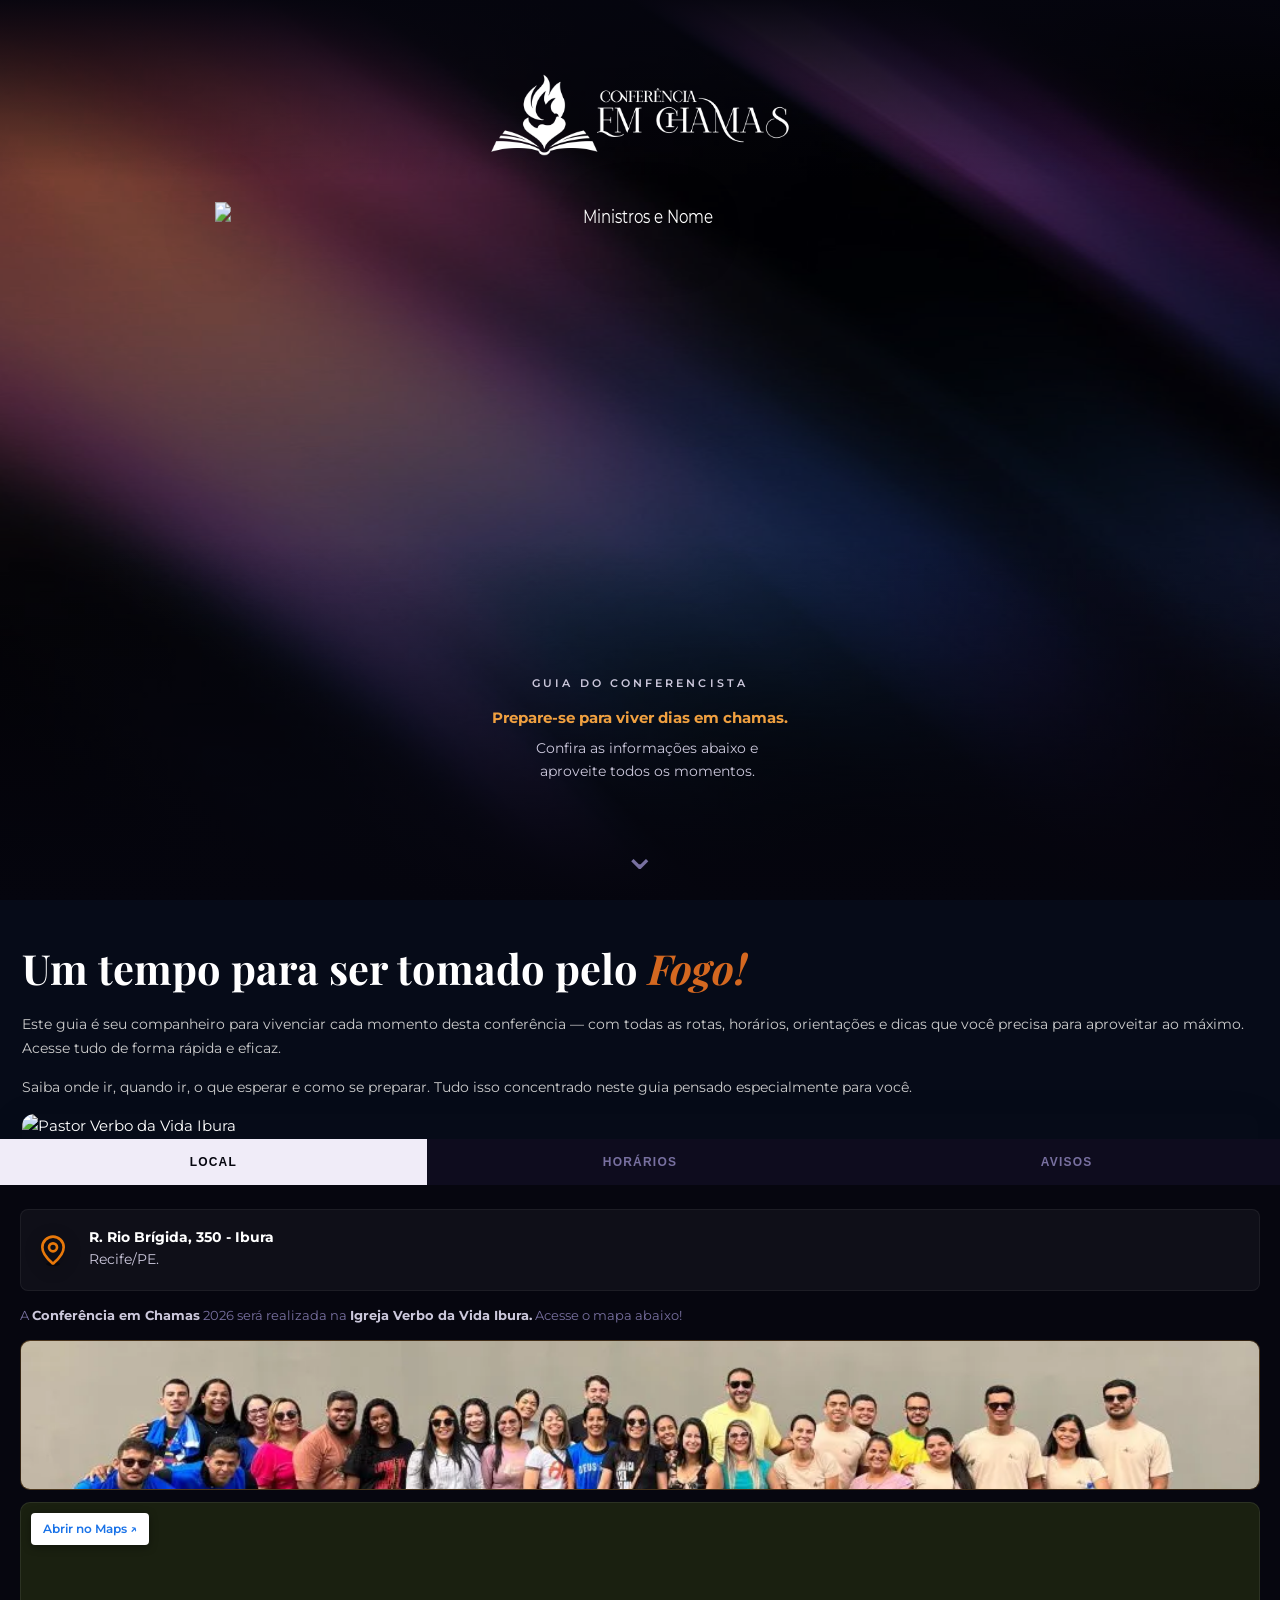
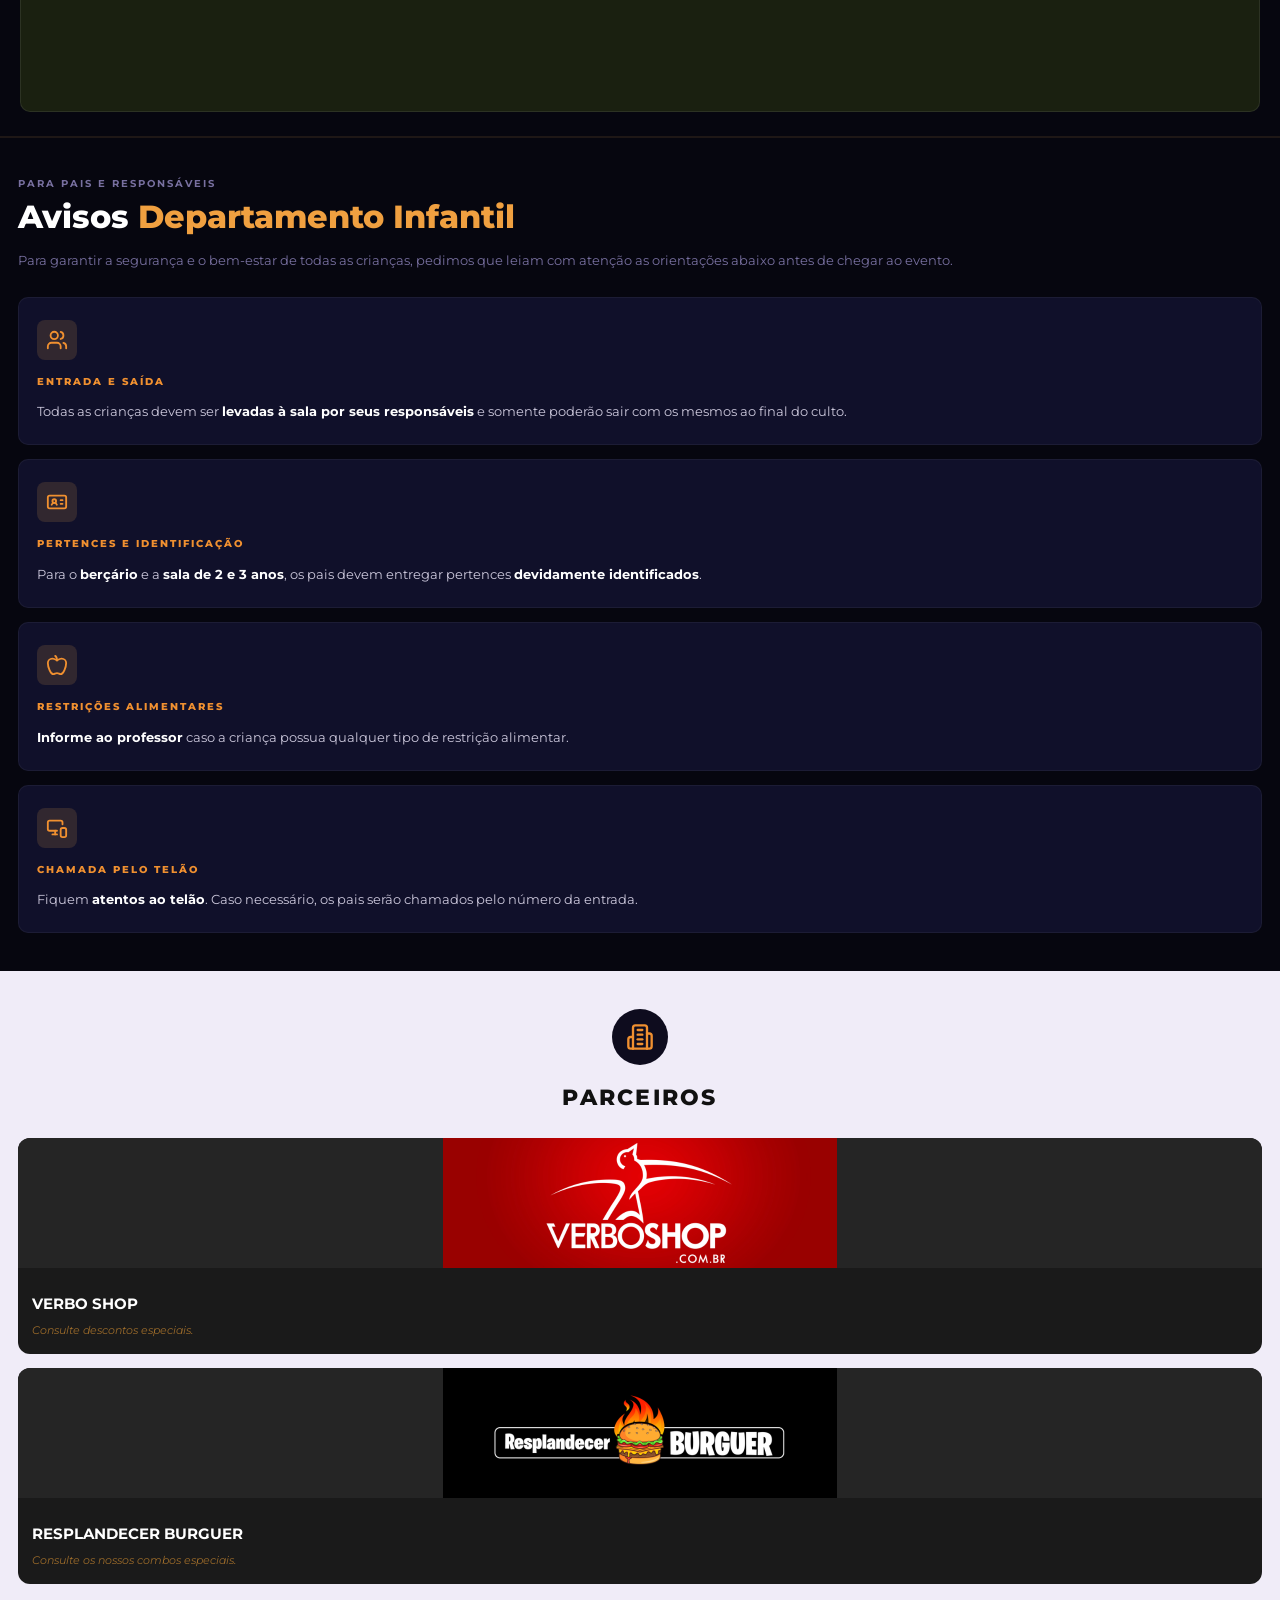
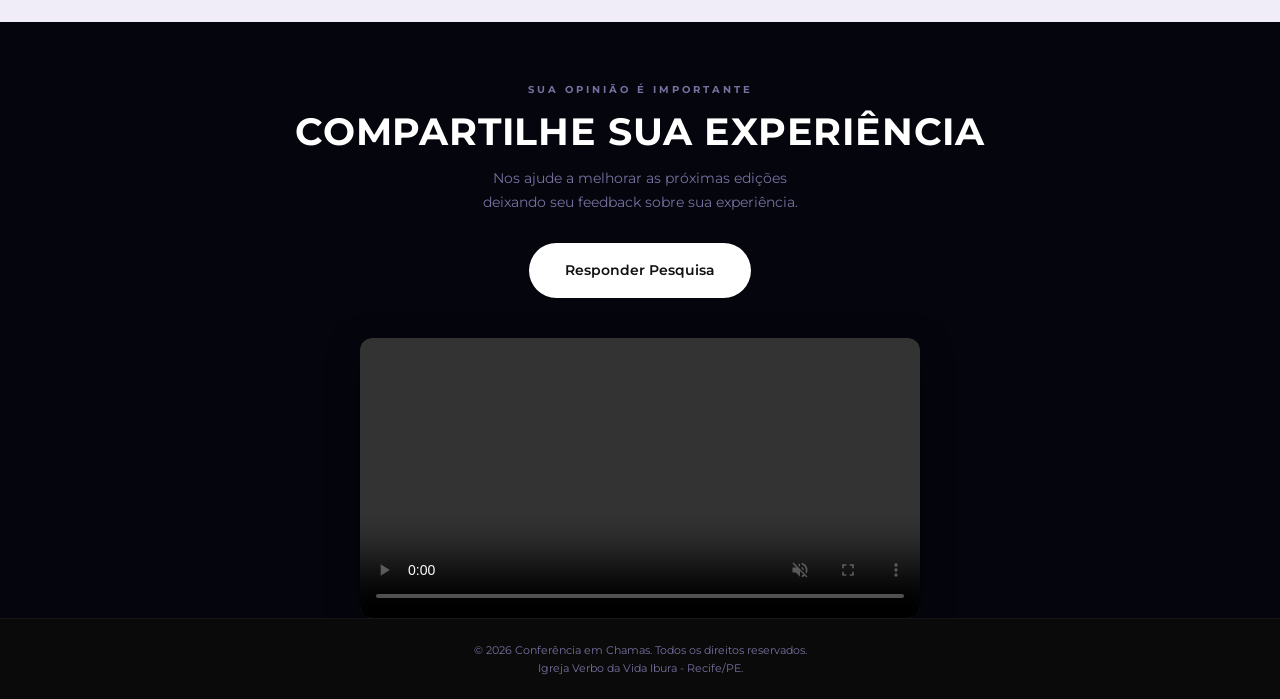
==== index.html @ a3fbf160 "Rename index.html.html to index.html" ====
<!DOCTYPE html>
<html lang="pt-BR">

<head>
  <meta charset="UTF-8" />
  <meta name="viewport" content="width=device-width, initial-scale=1.0" />
  <title>Guia do Conferencista – Conferência em Chamas 2026</title>

  <!-- Fontes do Google -->
  <link
    href="https://fonts.googleapis.com/css2?family=Playfair+Display:ital,wght@0,700;0,900;1,700&family=Montserrat:wght@300;400;500;600;700;800&display=swap"
    rel="stylesheet" />

  <!-- Estilos Externos -->
  <link rel="stylesheet" href="style.css">
</head>

<body>

  <!-- SEÇÃO HERO (TOPO) -->
  <section class="hero">
    <!-- Logo e Identificação do Evento -->
    <!-- Logo Superior -->
    <div class="hero-logo-box">
      <img src="logo-sem-fundo-chamas.png" alt="Conferência em Chamas 2026" class="hero-logo">
    </div>

    <!-- Ministros e Nomes -->
    <div class="hero-ministers-box">
      <img src="ministros-nomes-conf.png" alt="Ministros e Nome" class="hero-ministers">
    </div>

    <!-- Descrições de apoio -->
    <div class="hero-content-group">
      <div class="hero-guide">Guia do Conferencista</div>
      <p class="hero-tagline">Prepare-se para viver dias em chamas.</p>
      <p class="hero-desc">Confira as informações abaixo e aproveite todos os momentos.</p>
    </div>

    <!-- Indicador de Scroll -->
    <a href="#intro" class="hero-arrow">⌄</a>
  </section>

  <!-- SEÇÃO INTRO -->
  <section id="intro" class="intro">
    <h2>Um tempo para ser tomado pelo <em>Fogo!</em></h2>
    <p>Este guia é seu companheiro para vivenciar cada momento desta conferência — com todas as rotas, horários,
      orientações
      e dicas que você precisa para aproveitar ao máximo. Acesse tudo de forma rápida e eficaz.</p>
    <p>Saiba onde ir, quando ir, o que esperar e como se preparar. Tudo isso concentrado neste guia pensado
      especialmente para você.</p>

    <div class="pastor-photo-wrap">
      <img src="p-a-l-2.png" alt="Pastor Verbo da Vida Ibura" class="pastor-full-photo">
    </div>
  </section>

  <!-- SEÇÃO DE CONTEÚDO EM ABAS (TABS) -->
  <div class="tabs-section">
    <!-- Navegação das Abas -->
    <div class="tabs-nav">
      <button class="tab-btn active" onclick="switchTab('local',this)">LOCAL</button>
      <button class="tab-btn" onclick="switchTab('horarios',this)">HORÁRIOS</button>
      <button class="tab-btn" onclick="switchTab('avisos',this)">AVISOS</button>
    </div>

    <!-- Conteúdo da Aba: LOCAL -->
    <div id="tab-local" class="tab-content active">
      <div class="addr-card">
        <div class="icon">
          <div class="pin-wrapper">
            <svg class="pin-svg" xmlns="http://www.w3.org/2000/svg" viewBox="0 0 24 24" fill="none" stroke="var(--gold)"
              stroke-width="2" stroke-linecap="round" stroke-linejoin="round">
              <path
                d="M20 10c0 4.993-5.539 10.193-7.399 11.799a1 1 0 0 1-1.202 0C9.539 20.193 4 15.022 4 10a8 8 0 0 1 16 0" />
              <circle cx="12" cy="10" r="3" />
            </svg>
            <div class="pin-shadow"></div>
          </div>
        </div>
        <div class="text">
          <strong> R. Rio Brígida, 350 - Ibura</strong><br>
          Recife/PE.
        </div>
      </div>
      <p style="font-size:13px;color:var(--text-muted);margin-bottom:14px;line-height:1.6;">
        A <strong style="color:var(--text-light);">Conferência em Chamas</strong> 2026 será realizada na <strong
          style="color:var(--text-light);">Igreja Verbo da Vida Ibura.</strong> Acesse o mapa abaixo!
      </p>
      <div class="church-placeholder">
        <img src="frente-igreja.png" alt="Igreja Verbo da Vida Ibura">
      </div>
      <!-- Incorporação do Google Maps -->
      <div class="map-outer">
        <a class="map-open-btn" href="https://maps.app.goo.gl/aaigqNikPZEVuu15A" target="_blank">Abrir no Maps ↗</a>
        <iframe src="https://www.google.com/maps?q=Igreja+Verbo+da+Vida+Ibura,+Recife&hl=pt-br&z=15&output=embed"
          allowfullscreen="" loading="lazy" title="Mapa">
        </iframe>
      </div>
    </div>

    <!-- Conteúdo da Aba: HORÁRIOS -->
    <div id="tab-horarios" class="tab-content">
      <div class="prog-note">Fique atento aos horários e chegue com antecedência.</div>
      <div class="sched-items">
        <div class="sched-row">
          <div class="sched-day">Quinta-feira</div>
          <div class="sched-time"><strong>Noite</strong> — 19h30</div>
        </div>
        <div class="sched-row">
          <div class="sched-day">Sexta-feira</div>
          <div class="sched-time"><strong>Manhã</strong> — 09h30</div>
          <div class="sched-time"><strong>Noite</strong> — 19h00</div>
        </div>
        <div class="sched-row">
          <div class="sched-day">Sábado</div>
          <div class="sched-time"><strong>Manhã</strong> — 09h30</div>
          <div class="sched-time"><strong>Noite</strong> — 19h00</div>
        </div>
        <div class="sched-row">
          <div class="sched-day">Domingo</div>
          <div class="sched-time"><strong>Manhã</strong> — 09h30</div>
          <div class="sched-time"><strong>Noite</strong> — 18h00</div>
        </div>
      </div>
    </div>

    <!-- Conteúdo da Aba: AVISOS -->
    <div id="tab-avisos" class="tab-content">
      <div class="notice-list">
        <div class="notice-row"><span class="notice-dash">–</span><span><strong>Não entrar</strong> com alimentação e
            copos de bebidas diversas no Templo; use sua garrafa de água.</span></div>
        <div class="notice-row"><span class="notice-dash">–</span><span>Pedimos para <strong>não guardar</strong>
            lugar.</span></div>
        <div class="notice-row"><span class="notice-dash">–</span><span><strong>Deixar seu</strong> celular em modo
            avião.</span></div>
        <div class="notice-row"><span class="notice-dash">–</span><span>O <strong>VerboShop</strong> funcionará antes
            dos cultos e também nos intervalos da programação.</span></div>
        <div class="notice-row"><span class="notice-dash">–</span><span>Não entrar com garrafinha sem tampa, copos,
            comida e chiclete <strong>no auditório</strong>.</span></div>
        <div class="notice-row"><span class="notice-dash">–</span><span>A pulseira é de <strong>uso obrigatório</strong>
            durante todo o evento.</span></div>
        <div class="notice-row"><span class="notice-dash">–</span><span>Fique atento aos horários das
            programações.</span></div>
      </div>
    </div>
  </div>

  <!-- SEÇÃO DEPARTAMENTO INFANTIL -->
  <section class="infantil">
    <div class="kicker">Para pais e responsáveis</div>
    <h2 class="sec-heading">Avisos <span class="gold">Departamento Infantil</span></h2>
    <p class="sec-body">Para garantir a segurança e o bem-estar de todas as crianças, pedimos que leiam com atenção as
      orientações abaixo antes de chegar ao evento.</p>
    <div class="child-cards">
      <div class="child-card">
        <div class="child-icon">
          <svg xmlns="http://www.w3.org/2000/svg" width="22" height="22" viewBox="0 0 24 24" fill="none"
            stroke="currentColor" stroke-width="2" stroke-linecap="round" stroke-linejoin="round"
            class="lucide lucide-users">
            <path d="M16 21v-2a4 4 0 0 0-4-4H6a4 4 0 0 0-4 4v2" />
            <circle cx="9" cy="7" r="4" />
            <path d="M22 21v-2a4 4 0 0 0-3-3.87" />
            <path d="M16 3.13a4 4 0 0 1 0 7.75" />
          </svg>
        </div>
        <div class="child-title">Entrada e Saída</div>
        <p class="child-text">Todas as crianças devem ser <strong>levadas à sala por seus responsáveis</strong> e
          somente poderão sair com os mesmos ao final do culto.</p>
      </div>
      <!-- Mais cards infra... -->
      <div class="child-card">
        <div class="child-icon">
          <svg xmlns="http://www.w3.org/2000/svg" width="22" height="22" viewBox="0 0 24 24" fill="none"
            stroke="currentColor" stroke-width="2" stroke-linecap="round" stroke-linejoin="round"
            class="lucide lucide-id-card">
            <path d="M16 10h2" />
            <path d="M16 14h2" />
            <path d="M6.17 15a3 3 0 0 1 5.66 0" />
            <circle cx="9" cy="11" r="2" />
            <rect x="2" y="5" width="20" height="14" rx="2" />
          </svg>
        </div>
        <div class="child-title">Pertences e Identificação</div>
        <p class="child-text">Para o <strong>berçário</strong> e a <strong>sala de 2 e 3 anos</strong>, os pais devem
          entregar pertences <strong>devidamente identificados</strong>.</p>
      </div>
      <div class="child-card">
        <div class="child-icon">
          <svg xmlns="http://www.w3.org/2000/svg" width="22" height="22" viewBox="0 0 24 24" fill="none"
            stroke="currentColor" stroke-width="2" stroke-linecap="round" stroke-linejoin="round"
            class="lucide lucide-apple">
            <path
              d="M12 20.94c1.5 0 2.75 1.06 4 1.06 3 0 6-8 6-12.22A4.91 4.91 0 0 0 17 5c-2.22 0-4 1.44-5 2-1-.56-2.78-2-5-2a4.9 4.9 0 0 0-5 4.78C2 14 5 22 8 22c1.25 0 2.5-1.06 4-1.06Z" />
            <path d="M10 2c1 .5 2 2 2 5" />
          </svg>
        </div>
        <div class="child-title">Restrições Alimentares</div>
        <p class="child-text"><strong>Informe ao professor</strong> caso a criança possua qualquer tipo de restrição
          alimentar.</p>
      </div>
      <div class="child-card">
        <div class="child-icon">
          <svg xmlns="http://www.w3.org/2000/svg" width="22" height="22" viewBox="0 0 24 24" fill="none"
            stroke="currentColor" stroke-width="2" stroke-linecap="round" stroke-linejoin="round"
            class="lucide lucide-monitor-smartphone">
            <path d="M18 8V6a2 2 0 0 0-2-2H4a2 2 0 0 0-2 2v7a2 2 0 0 0 2 2h8" />
            <path d="M10 19v-3.96 3.15" />
            <path d="M7 19h5" />
            <rect width="6" height="10" x="16" y="12" rx="2" />
          </svg>
        </div>
        <div class="child-title">Chamada pelo Telão</div>
        <p class="child-text">Fiquem <strong>atentos ao telão</strong>. Caso necessário, os pais serão chamados pelo
          número da entrada.</p>
      </div>
    </div>
  </section>

  <!-- SEÇÃO PARCEIROS (ALIMENTAÇÃO / HOTÉIS) -->
  <section class="partners">
    <div class="partners-header">
      <div class="partners-icon-wrap">
        <svg xmlns="http://www.w3.org/2000/svg" width="28" height="28" viewBox="0 0 24 24" fill="none"
          stroke="currentColor" stroke-width="2" stroke-linecap="round" stroke-linejoin="round"
          class="lucide lucide-building-2">
          <path d="M6 22V4a2 2 0 0 1 2-2h8a2 2 0 0 1 2 2v18Z" />
          <path d="M6 12H4a2 2 0 0 0-2 2v6a2 2 0 0 0 2 2h2" />
          <path d="M18 9h2a2 2 0 0 1 2 2v9a2 2 0 0 1-2 2h-2" />
          <path d="M10 6h4" />
          <path d="M10 10h4" />
          <path d="M10 14h4" />
          <path d="M10 18h4" />
        </svg>
      </div>
      <h2 class="partners-title">Parceiros</h2>
    </div>
    <div class="partner-cards">
      <!-- Exemplo de Card de Parceiro -->
      <a href="#" class="partner-card">
        <div class="partner-img" style="background: #252525;">
          <img src="VERBOSHOP.png" alt="Verbo Shop" style="width: 100%; height: 100%; object-fit: contain;">
        </div>
        <div class="partner-body">
          <div class="partner-name">VERBO SHOP</div>
          <div class="partner-note">Consulte descontos especiais.</div>
        </div>
      </a>
      <a href="#" class="partner-card">
        <div class="partner-img" style="background: #252525;">
          <img src="RESPLANDECERBURGUER.png" alt="Resplandecer Burguer"
            style="width: 100%; height: 100%; object-fit: contain;">
        </div>
        <div class="partner-body">
          <div class="partner-name">RESPLANDECER BURGUER</div>
          <div class="partner-note">Consulte os nossos combos especiais.</div>
        </div>
      </a>
    </div>
  </section>

  <!-- SEÇÃO CANTINAS -->
  <!-- <section class="cantinas">
    <div class="cant-header">
      <div class="cant-icon">
        <svg xmlns="http://www.w3.org/2000/svg" width="28" height="28" viewBox="0 0 24 24" fill="none"
          stroke="currentColor" stroke-width="2" stroke-linecap="round" stroke-linejoin="round"
          class="lucide lucide-coffee">
          <path d="M17 8h1a4 4 0 1 1 0 8h-1" />
          <path d="M3 8h14v9a4 4 0 0 1-4 4H7a4 4 0 0 1-4-4Z" />
          <line x1="6" x2="6" y1="2" y2="4" />
          <line x1="10" x2="10" y1="2" y2="4" />
          <line x1="14" x2="14" y1="2" y2="4" />
        </svg>
      </div>
      <h2 class="cant-title">Nossas Cantinas</h2>
      <p class="cant-sub">Opções para seu lanche durante os intervalos</p>
    </div>
    <div class="cant-list"> -->
  <!-- Item sanfona de Cantina -->
  <!-- <div class="cant-item">
        <div class="cant-head" onclick="toggleCantina(this)">
          <span class="cant-head-name">Cantina Principal</span>
          <span class="cant-toggle">▼</span>
        </div>
        <div class="cant-body">
          <ul class="cant-menu">
            <li>Salgados diversos</li>
            <li>Sucos e Refrigerantes</li>
            <li>Café e Bolos</li>
          </ul>
        </div>
      </div>
    </div>
  </section> -->

  <!-- SEÇÃO AVALIAÇÃO FINAL -->
  <section class="eval">
    <div class="eval-kicker">SUA OPINIÃO É IMPORTANTE</div>
    <h2 class="eval-title">Compartilhe sua experiência</h2>
    <p class="eval-desc">Nos ajude a melhorar as próximas edições deixando seu feedback sobre sua experiência.</p>
    <a href="#" class="eval-btn">Responder Pesquisa</a>
    <div class="eval-video-container">
      <video src="conf-vid-1.mp4" controls autoplay loop muted playsinline></video>
    </div>
  </section>

  <!-- RODAPÉ -->
  <footer>
    © 2026 Conferência em Chamas. Todos os direitos reservados.<br>
    Igreja Verbo da Vida Ibura - Recife/PE.
  </footer>

  <!-- Botão Voltar ao Topo -->
  <a href="#" class="scroll-top">↑</a>

  <!-- SCRIPTS DE INTERATIVIDADE -->
  <script>
    // Função para alternar entre as abas principais (Local / Horários)
    function switchTab(id, btn) {
      document.querySelectorAll('.tab-content').forEach(c => c.classList.remove('active'));
      document.querySelectorAll('.tab-btn').forEach(b => b.classList.remove('active'));
      document.getElementById('tab-' + id).classList.add('active');
      btn.classList.add('active');
    }

    // Função para alternar a sub-aba de Avisos
    function switchTabSub(id, btn) {
      const content = document.getElementById('tab-' + id);
      content.classList.toggle('active');
      btn.classList.toggle('active');
    }

    // Função para abrir/fechar as cantinas (acordeão)
    function toggleCantina(head) {
      const item = head.parentElement;
      item.classList.toggle('open');
    }

    // Monitoramento do scroll para mostrar/esconder o botão de voltar ao topo
    window.addEventListener('scroll', () => {
      const btn = document.querySelector('.scroll-top');
      btn.style.opacity = window.scrollY > 300 ? '1' : '0';
    });
  </script>

</body>

</html>
---- style.css ----
/* 
   ESTILO GLOBAL E VARIÁVEIS 
   Definição da paleta de cores e configurações base do documento.
*/
:root {
  --brown-dark: #06060f;
  --brown-mid: #0e0c1e;
  --brown-card: #10102a;
  --brown-light: #18163a;
  --gold: #e8780a;
  --gold-light: #f09030;
  --gold-text: #f0a040;
  --white: #ffffff;
  --off-white: #f0ecf8;
  --text-light: #ccc8dc;
  --text-muted: #7870a0;
  --dark: #05050e;
  --purple: #7c4fc8;
  --purple-dim: #3a2478;
  --orange: #d46820;
  --blue-deep: #0e2040;
}

*,
*::before,
*::after {
  box-sizing: border-box;
  margin: 0;
  padding: 0;
}

html {
  scroll-behavior: smooth;
}

body {
  background: #05050e;
  color: var(--white);
  font-family: 'Montserrat', sans-serif;
  font-size: 15px;
  line-height: 1.65;
  overflow-x: hidden;
}

/* 
   SEÇÃO HERO (TOPO) 
   Configurações da imagem de fundo e do título principal.
*/
.hero {
  position: relative;
  min-height: 100svh;
  display: flex;
  flex-direction: column;
  align-items: center;
  justify-content: flex-start;
  /* Texto no topo */
  text-align: center;
  padding: 0 24px 12px;
  overflow: hidden;
  background-color: #05050e;
  /* Gradiente e Imagem: O gradiente protege a leitura em qualquer dispositivo */
  background-image:
    linear-gradient(180deg, rgba(5, 5, 14, .95) 0%, rgba(5, 5, 15, 0) 20%, rgba(5, 5, 15, 0) 60%, #05050e 100%),
    url('fundo-sem-imagem.png');
  background-size: 100% 100%;
  /* Padrão para Desktop */
  background-position: center center;
  background-repeat: no-repeat;
  background-attachment: scroll;
  /* Funciona melhor em navegadores mobile */
}

/* AJUSTE PARA MOBILE: Garantir que a imagem cubra toda a seção sem sair do lugar */
@media (max-width: 768px) {
  .hero {
    background-size: 100% 100%;
    /* Exibe a imagem inteira esticada para preencher a tela */
    background-position: center center;
    /* Mantém centralizado */
    padding-top: 0;
    padding-bottom: 15px;
    min-height: 100svh;
    /* Garante a sessão completa */
  }
}

/* Ajustes específicos para desktop/telas maiores */
@media (min-width: 1024px) {
  .hero {
    padding-top: 0;
    background-position: center 20%;
    /* Ajusta o enquadramento em telas largas */
  }
}

.hero>* {
  position: relative;
  z-index: 2;
}

.hero-logo-box {
  text-align: center;
  margin-top: -65px;
  /* Descendo um pouco o logo */
  margin-bottom: 0;
}

.hero-logo {
  max-width: 300px;
  height: auto;
  display: block;
  padding-top: 10%;
}

.hero-ministers-box {
  margin-top: -60px;
  /* Compensando a descida do logo para não afetar os ministros */
  margin-bottom: 0;
  width: 100%;
  max-width: 850px;
  z-index: 1;
}

.hero-ministers {
  width: 100%;
  height: auto;
  display: block;
  /* Esticando um pouco mais conforme solicitado */
  transform: scale(1, 1.25);
  /* Sutil sombra para destacar do fundo */
  filter: drop-shadow(0 10px 30px rgba(0, 0, 0, 0.4));
}

.hero-content-group {
  position: relative;
  top: -30px;
  margin-top: -50px;
  /* Combinando margem e posição para garantir o movimento */
  margin-bottom: auto;
  /* Deixa o espaço para a seta no final */
}

.hero-logo-box .year::before,
.hero-logo-box .year::after {
  content: '——';
  color: var(--gold);
  font-size: 9px;
  margin: 0 6px;
}

.hero-title {
  font-family: 'Playfair Display', serif;
  font-size: clamp(4.2rem, 22vw, 7.5rem);
  font-weight: 900;
  letter-spacing: .04em;
  line-height: .95;
  color: var(--gold-light);
  text-transform: uppercase;
  margin-bottom: 8px;
}

.hero-sub-row {
  display: flex;
  justify-content: space-between;
  width: 100%;
  max-width: 320px;
  font-size: 11px;
  font-weight: 700;
  letter-spacing: .18em;
  text-transform: uppercase;
  color: var(--text-light);
  margin-bottom: 36px;
}

.hero-guide {
  font-size: 11px;
  font-weight: 600;
  letter-spacing: .28em;
  text-transform: uppercase;
  color: var(--text-light);
  margin-bottom: 14px;
}

.hero-tagline {
  font-size: 15px;
  font-weight: 700;
  color: var(--gold-text);
  margin-bottom: 6px;
}

.hero-desc {
  font-size: 14px;
  color: var(--text-light);
  max-width: 280px;
  text-align: center;
  line-height: 1.6;
  font-weight: 400;
  padding-left: 30px;
}

.hero-content-group {
  margin-top: auto;
  margin-bottom: 10px;
}

.hero-arrow {
  font-size: 40px;
  color: var(--text-muted);
  animation: bounce 2s infinite;
  text-decoration: none;
  cursor: pointer;
}

@keyframes bounce {

  0%,
  100% {
    transform: translateY(0)
  }

  50% {
    transform: translateY(8px)
  }
}

/* 
   SEÇÃO INTRO 
   Mensagem de boas-vindas.
*/
.intro {
  background: #060b18;
  /* Azul marinho escuro */
  color: #fff;
  /* Texto branco */
  padding: 44px 22px 0;
  /* Reduzido de 15px para 0 */
}

.intro h2 {
  font-family: 'Playfair Display', serif;
  font-size: clamp(1.8rem, 7vw, 2.6rem);
  font-weight: 700;
  line-height: 1.15;
  margin-bottom: 20px;
}

.intro h2 em {
  font-style: italic;
  color: var(--orange);
}

.intro p {
  font-size: 14px;
  color: #ccc;
  /* Cinza claro para suavizar o texto corrido sobre o fundo escuro */
  line-height: 1.75;
  margin-bottom: 14px;
}

.pastor-photo-wrap {
  width: 100%;
  margin-top: 15px;
  /* Reduzido de 30px para 15px */
  border-radius: 12px 12px 0 0;
  /* Removido radii inferiores */
  overflow: hidden;
  box-shadow: 0 15px 40px rgba(0, 0, 0, 0.2);
  margin-bottom: 0;
}

.pastor-full-photo {
  width: 100%;
  height: auto;
  display: block;
}

/* 
   SISTEMA DE ABAS (TABS) 
*/
.tabs-section {
  background: #06060f;
}

.tabs-top {
  padding: 0;
}

.tabs-nav {
  display: grid;
  grid-template-columns: 1fr 1fr 1fr;
}

.tab-btn {
  padding: 16px 8px;
  font-size: 12px;
  font-weight: 700;
  letter-spacing: .1em;
  text-transform: uppercase;
  text-align: center;
  cursor: pointer;
  border: none;
  background: #0e0c1e;
  color: var(--text-muted);
  transition: all .2s;
}

.tab-btn.active {
  background: var(--off-white);
  color: var(--brown-dark);
}

/* 
   CONTEÚDO DAS ABAS 
*/
.tab-content {
  display: none;
  padding: 24px 20px;
}

.tab-content.active {
  display: block;
}

.addr-card {
  display: flex;
  gap: 12px;
  align-items: flex-start;
  margin-bottom: 14px;
  padding: 16px;
  background: rgba(255, 255, 255, .04);
  border-radius: 8px;
  border: 1px solid rgba(255, 255, 255, .06);
}

.addr-card .icon {
  width: 32px;
  height: 48px;
  display: flex;
  align-items: center;
  justify-content: center;
  flex-shrink: 0;
  margin-right: 8px;
}

/* Animação do Pin de Localização */
.pin-wrapper {
  position: relative;
  display: flex;
  flex-direction: column;
  align-items: center;
}

.pin-svg {
  width: 32px;
  height: 32px;
  filter: drop-shadow(0 4px 8px rgba(0, 0, 0, 0.4));
  animation: pin-bounce 0.8s infinite alternate ease-in-out;
  z-index: 2;
}

.pin-shadow {
  width: 14px;
  height: 4px;
  background: rgba(0, 0, 0, 0.5);
  border-radius: 50%;
  margin-top: -4px;
  animation: shadow-glow 0.8s infinite alternate ease-in-out;
  z-index: 1;
}

@keyframes pin-bounce {
  from {
    transform: translateY(0);
  }

  to {
    transform: translateY(-8px);
  }
}

@keyframes shadow-glow {
  from {
    transform: scale(1);
    opacity: 0.5;
  }

  to {
    transform: scale(1.6);
    opacity: 0.1;
  }
}

.addr-card .text {
  font-size: 14px;
  line-height: 1.6;
  color: var(--text-light);
}

.addr-card .text strong {
  color: var(--white);
}

.map-outer {
  position: relative;
  width: 100%;
  height: 210px;
  border-radius: 10px;
  overflow: hidden;
  border: 1px solid rgba(255, 255, 255, .08);
  background: #1a2010;
}

.map-outer iframe {
  position: absolute;
  inset: 0;
  width: 100%;
  height: 100%;
  border: 0;
}

.map-open-btn {
  position: absolute;
  top: 10px;
  left: 10px;
  z-index: 2;
  display: inline-flex;
  align-items: center;
  gap: 6px;
  background: var(--white);
  color: #1a73e8;
  padding: 6px 12px;
  border-radius: 4px;
  font-size: 12px;
  font-weight: 600;
  text-decoration: none;
  box-shadow: 0 2px 8px rgba(0, 0, 0, .4);
}

.church-placeholder {
  width: 100%;
  height: 150px;
  border-radius: 10px;
  margin-bottom: 12px;
  background: linear-gradient(135deg, #3a2a18, #1a1008);
  border: 1px solid rgba(201, 145, 74, .15);
  display: flex;
  flex-direction: column;
  align-items: center;
  justify-content: center;
  gap: 8px;
  color: var(--text-muted);
  font-size: 12px;
  text-align: center;
  overflow: hidden;
}

.church-placeholder img {
  width: 100%;
  height: 100%;
  object-fit: cover;
  display: block;
}

.prog-note {
  background: rgba(201, 145, 74, .08);
  border: 1px solid rgba(201, 145, 74, .2);
  border-radius: 8px;
  padding: 12px 14px;
  font-size: 13px;
  color: var(--text-muted);
  margin-bottom: 14px;
  line-height: 1.5;
}

.sched-items {
  display: flex;
  flex-direction: column;
  gap: 12px;
}

.sched-row {
  background: #10102a;
  border-radius: 10px;
  padding: 18px 16px;
  border: 1px solid rgba(255, 255, 255, .05);
}

.sched-day {
  font-size: 9px;
  font-weight: 800;
  letter-spacing: .2em;
  text-transform: uppercase;
  color: var(--gold);
  margin-bottom: 10px;
}

.sched-time {
  font-size: 13px;
  color: var(--text-light);
  padding: 3px 0;
}

.sched-time strong {
  color: var(--white);
}

.sched-pill {
  display: inline-block;
  background: rgba(201, 145, 74, .15);
  border: 1px solid rgba(201, 145, 74, .3);
  color: var(--gold-light);
  font-size: 12px;
  padding: 6px 12px;
  border-radius: 6px;
  margin-top: 8px;
  line-height: 1.4;
}

.notice-list {
  display: flex;
  flex-direction: column;
  gap: 10px;
}

.notice-row {
  display: flex;
  gap: 10px;
  align-items: flex-start;
  background: #10102a;
  border-radius: 8px;
  padding: 14px 16px;
  font-size: 13px;
  color: var(--text-light);
  line-height: 1.6;
  border: 1px solid rgba(255, 255, 255, .05);
}

.notice-dash {
  color: var(--gold);
  font-weight: 700;
  flex-shrink: 0;
}

.notice-row strong {
  color: var(--white);
}

/* 
   SEÇÃO INFANTIL 
*/
.infantil {
  background: var(--brown-dark);
  padding: 38px 18px;
  border-top: 2px solid rgba(201, 145, 74, .12);
}

.kicker {
  font-size: 10px;
  font-weight: 700;
  letter-spacing: .2em;
  text-transform: uppercase;
  color: var(--text-muted);
  margin-bottom: 6px;
}

.sec-heading {
  font-size: clamp(1.4rem, 5vw, 2rem);
  font-weight: 800;
  line-height: 1.2;
  margin-bottom: 12px;
}

.sec-heading .gold {
  color: var(--gold-text);
}

.sec-body {
  font-size: 13px;
  color: var(--text-muted);
  line-height: 1.7;
  margin-bottom: 26px;
}

.child-cards {
  display: flex;
  flex-direction: column;
  gap: 14px;
}

.child-card {
  background: #10102a;
  border-radius: 10px;
  padding: 22px 18px;
  border: 1px solid rgba(255, 255, 255, .05);
}

.child-icon {
  width: 40px;
  height: 40px;
  background: rgba(201, 145, 74, .18);
  border-radius: 8px;
  display: flex;
  align-items: center;
  justify-content: center;
  font-size: 18px;
  color: var(--gold-light);
  margin-bottom: 14px;
}

.child-title {
  font-size: 10px;
  font-weight: 800;
  letter-spacing: .2em;
  text-transform: uppercase;
  color: var(--gold-light);
  margin-bottom: 10px;
}

.child-text {
  font-size: 13px;
  color: var(--text-light);
  line-height: 1.7;
}

.child-text strong {
  color: var(--white);
}

/* 
   SEÇÃO PARCEIROS (HOTÉIS/ALIMENTAÇÃO) 
*/
.partners {
  background: var(--off-white);
  padding: 38px 18px;
}

.partners-header {
  text-align: center;
  margin-bottom: 22px;
}

.partners-icon-wrap {
  width: 56px;
  height: 56px;
  background: #0e0c1e;
  border-radius: 50%;
  display: flex;
  align-items: center;
  justify-content: center;
  font-size: 22px;
  color: var(--gold-light);
  margin: 0 auto 14px;
}

.partners-title {
  font-size: 1.4rem;
  font-weight: 800;
  letter-spacing: .1em;
  text-transform: uppercase;
  color: #111;
}

.partner-cards {
  display: flex;
  flex-direction: column;
  gap: 14px;
}

.partner-card {
  background: #1a1a1a;
  border-radius: 12px;
  overflow: hidden;
  text-decoration: none;
  display: block;
  transition: transform .2s;
}

.partner-card:hover {
  transform: translateY(-2px);
}

.partner-img {
  width: 100%;
  height: 130px;
  position: relative;
  display: flex;
  align-items: center;
  justify-content: center;
  font-size: 13px;
  font-weight: 700;
  color: rgba(255, 255, 255, .25);
  letter-spacing: .05em;
}

.p-logo {
  position: absolute;
  bottom: -16px;
  left: 16px;
  width: 52px;
  height: 52px;
  background: var(--white);
  border-radius: 10px;
  display: flex;
  align-items: center;
  justify-content: center;
  font-size: 9px;
  font-weight: 800;
  color: #333;
  text-align: center;
  padding: 4px;
  line-height: 1.2;
  box-shadow: 0 2px 10px rgba(0, 0, 0, .4);
}

.p-disc {
  position: absolute;
  top: 10px;
  right: 10px;
  background: #10102a;
  color: var(--gold-light);
  font-size: 11px;
  font-weight: 800;
  padding: 5px 8px;
  border-radius: 6px;
  line-height: 1.1;
  text-align: center;
  border: 1px solid rgba(201, 145, 74, .3);
}

.partner-body {
  padding: 24px 14px 16px;
}

.partner-name {
  font-size: 15px;
  font-weight: 700;
  color: var(--white);
  margin-bottom: 6px;
}

.partner-addr {
  display: flex;
  gap: 6px;
  font-size: 11px;
  color: var(--text-muted);
  line-height: 1.5;
}

.partner-note {
  font-size: 11px;
  color: #9a6a2a;
  font-style: italic;
  margin-top: 6px;
  line-height: 1.4;
}

/* 
   SEÇÃO CANTINAS 
*/
.cantinas {
  background: var(--brown-dark);
  padding: 38px 18px;
  border-top: 2px solid rgba(201, 145, 74, .12);
}

.cant-header {
  text-align: center;
  margin-bottom: 22px;
}

.cant-icon {
  display: inline-flex;
  align-items: center;
  justify-content: center;
  width: 56px;
  height: 56px;
  border: 2px solid rgba(201, 145, 74, .5);
  border-radius: 50%;
  font-size: 22px;
  color: var(--gold-light);
}

.cant-title {
  font-size: 1.4rem;
  font-weight: 800;
  letter-spacing: .12em;
  text-transform: uppercase;
  color: var(--white);
  margin: 12px 0 6px;
}

.cant-sub {
  font-size: 13px;
  color: var(--gold-text);
  line-height: 1.5;
}

.cant-list {
  display: flex;
  flex-direction: column;
  gap: 12px;
}

.cant-item {
  background: #10102a;
  border-radius: 10px;
  border: 1px solid rgba(255, 255, 255, .05);
  overflow: hidden;
}

.cant-head {
  display: flex;
  justify-content: space-between;
  align-items: center;
  padding: 16px 18px;
  cursor: pointer;
  user-select: none;
}

.cant-head-name {
  font-size: 14px;
  font-weight: 600;
  color: var(--white);
}

.cant-toggle {
  width: 28px;
  height: 28px;
  border: 1.5px solid rgba(201, 145, 74, .4);
  border-radius: 50%;
  display: flex;
  align-items: center;
  justify-content: center;
  font-size: 14px;
  color: var(--gold);
  flex-shrink: 0;
  transition: transform .25s;
}

.cant-item.open .cant-toggle {
  transform: rotate(180deg);
}

.cant-body {
  max-height: 0;
  overflow: hidden;
  transition: max-height .35s ease;
}

.cant-item.open .cant-body {
  max-height: 500px;
}

.cant-menu {
  list-style: none;
  padding: 12px 18px 16px;
  border-top: 1px solid rgba(255, 255, 255, .05);
  display: flex;
  flex-direction: column;
  gap: 6px;
}

.cant-menu li {
  font-size: 13px;
  color: var(--text-muted);
  display: flex;
  gap: 8px;
  line-height: 1.5;
}

.cant-menu li::before {
  content: '–';
  color: var(--gold-text);
  flex-shrink: 0;
}

/* 
   SEÇÃO AVALIAÇÃO 
*/
.eval {
  background: var(--dark);
  padding: 60px 24px 0;
  text-align: center;
  overflow: hidden;
}

.eval-kicker {
  font-size: 10px;
  font-weight: 700;
  letter-spacing: .3em;
  text-transform: uppercase;
  color: var(--text-muted);
  margin-bottom: 14px;
}

.eval-title {
  font-size: clamp(2.4rem, 1vw, 4rem);
  font-weight: 00;
  letter-spacing: .02em;
  text-transform: uppercase;
  line-height: 1.0;
  margin-bottom: 16px;
}

.eval-desc {
  font-size: 14px;
  color: var(--text-muted);
  max-width: 340px;
  margin: 0 auto 28px;
  line-height: 1.7;
}

.eval-btn {
  display: inline-block;
  background: var(--white);
  color: #111;
  font-size: 14px;
  font-weight: 600;
  padding: 16px 36px;
  border-radius: 100px;
  text-decoration: none;
  transition: opacity .2s, transform .2s;
  margin-bottom: 40px;
}

.eval-btn:hover {
  opacity: .9;
  transform: translateY(-2px);
}

.eval-video-container {
  width: 100%;
  max-width: 560px;
  margin: 0 auto;
  border-radius: 12px;
  overflow: hidden;
  box-shadow: 0 10px 30px rgba(0, 0, 0, 0.5);
  display: flex;
  align-items: center;
  justify-content: center;
}

.eval-video-container video {
  width: 100%;
  height: auto;
  display: block;
  border-radius: 12px;
}

/* 
   FOOTER E BOTÃO VOLTAR AO TOPO 
*/
footer {
  background: #0a0a0a;
  text-align: center;
  padding: 22px;
  font-size: 11px;
  color: var(--text-muted);
  border-top: 1px solid rgba(255, 255, 255, .05);
}

.scroll-top {
  position: fixed;
  bottom: 20px;
  right: 20px;
  width: 40px;
  height: 40px;
  background: rgba(40, 28, 16, .9);
  border: 1px solid rgba(201, 145, 74, .4);
  border-radius: 50%;
  display: flex;
  align-items: center;
  justify-content: center;
  font-size: 16px;
  cursor: pointer;
  color: var(--gold);
  text-decoration: none;
  z-index: 999;
  backdrop-filter: blur(4px);
  transition: opacity .2s;
}
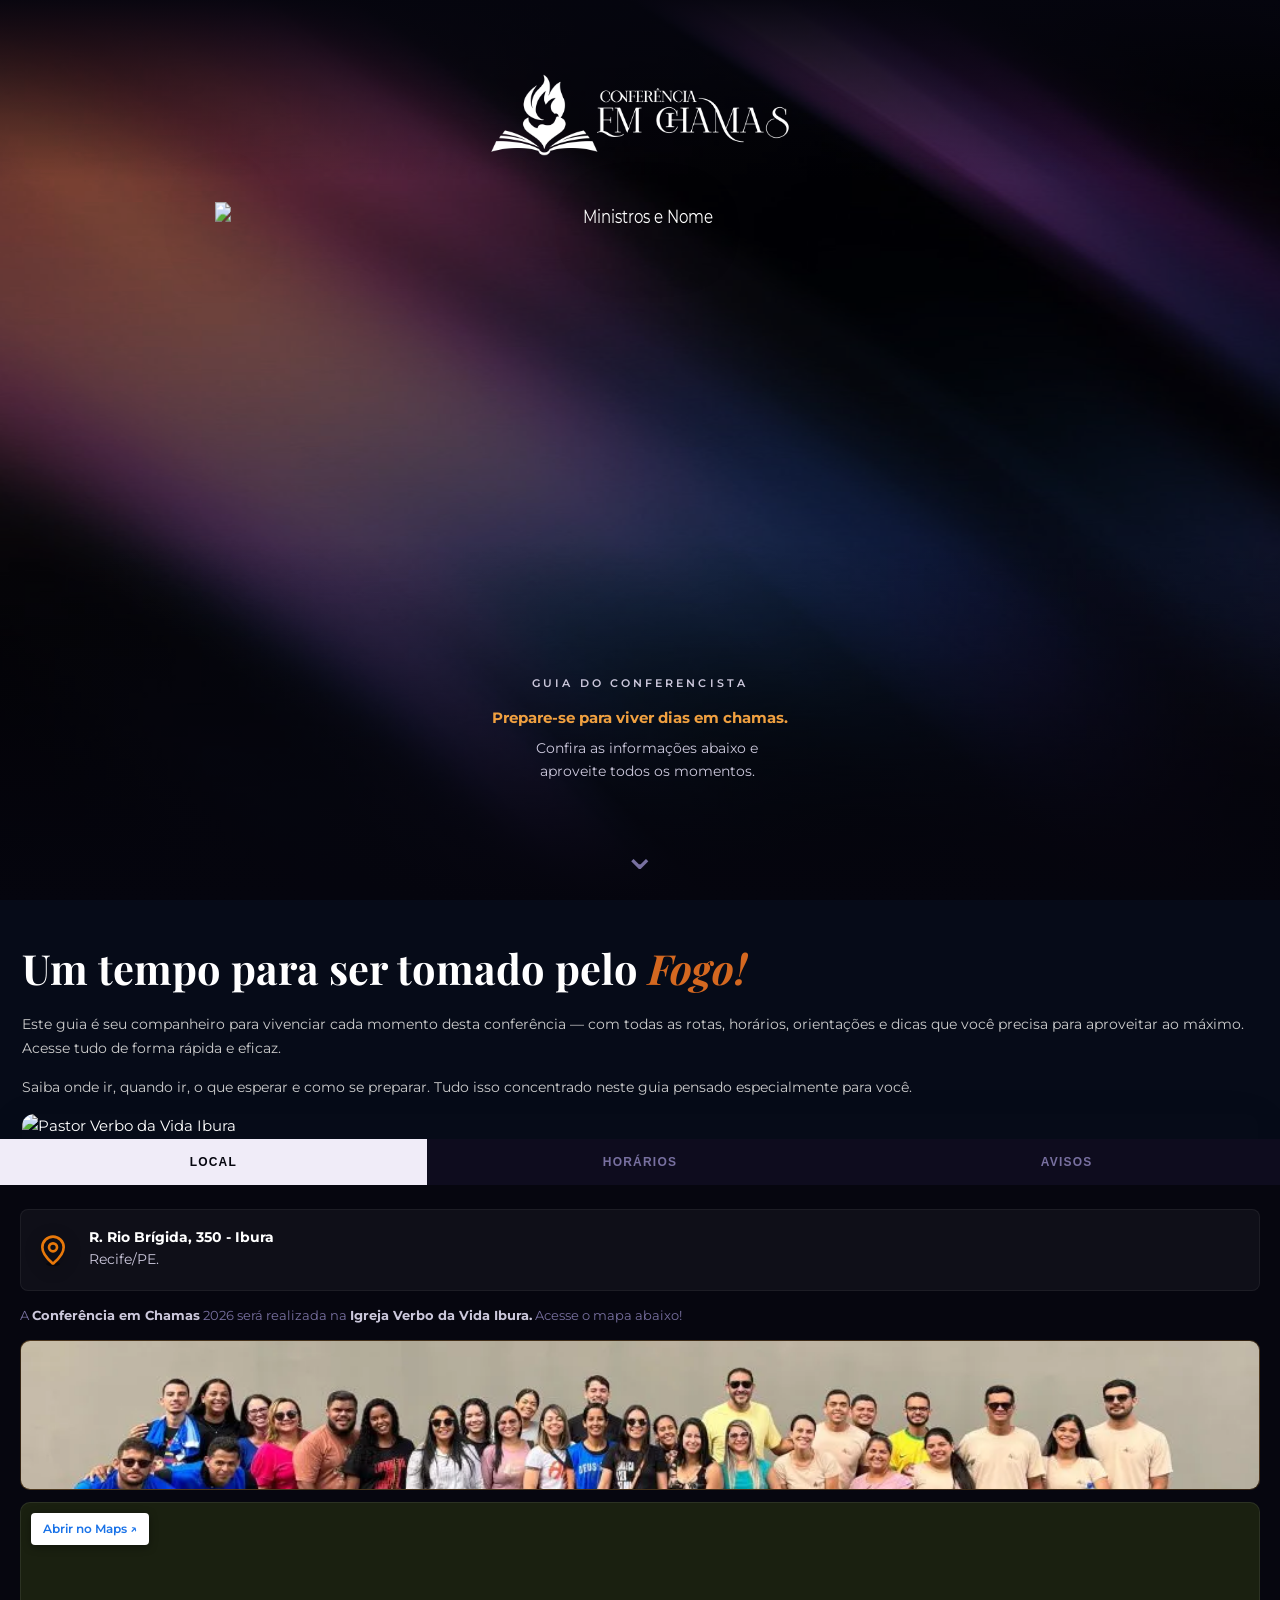
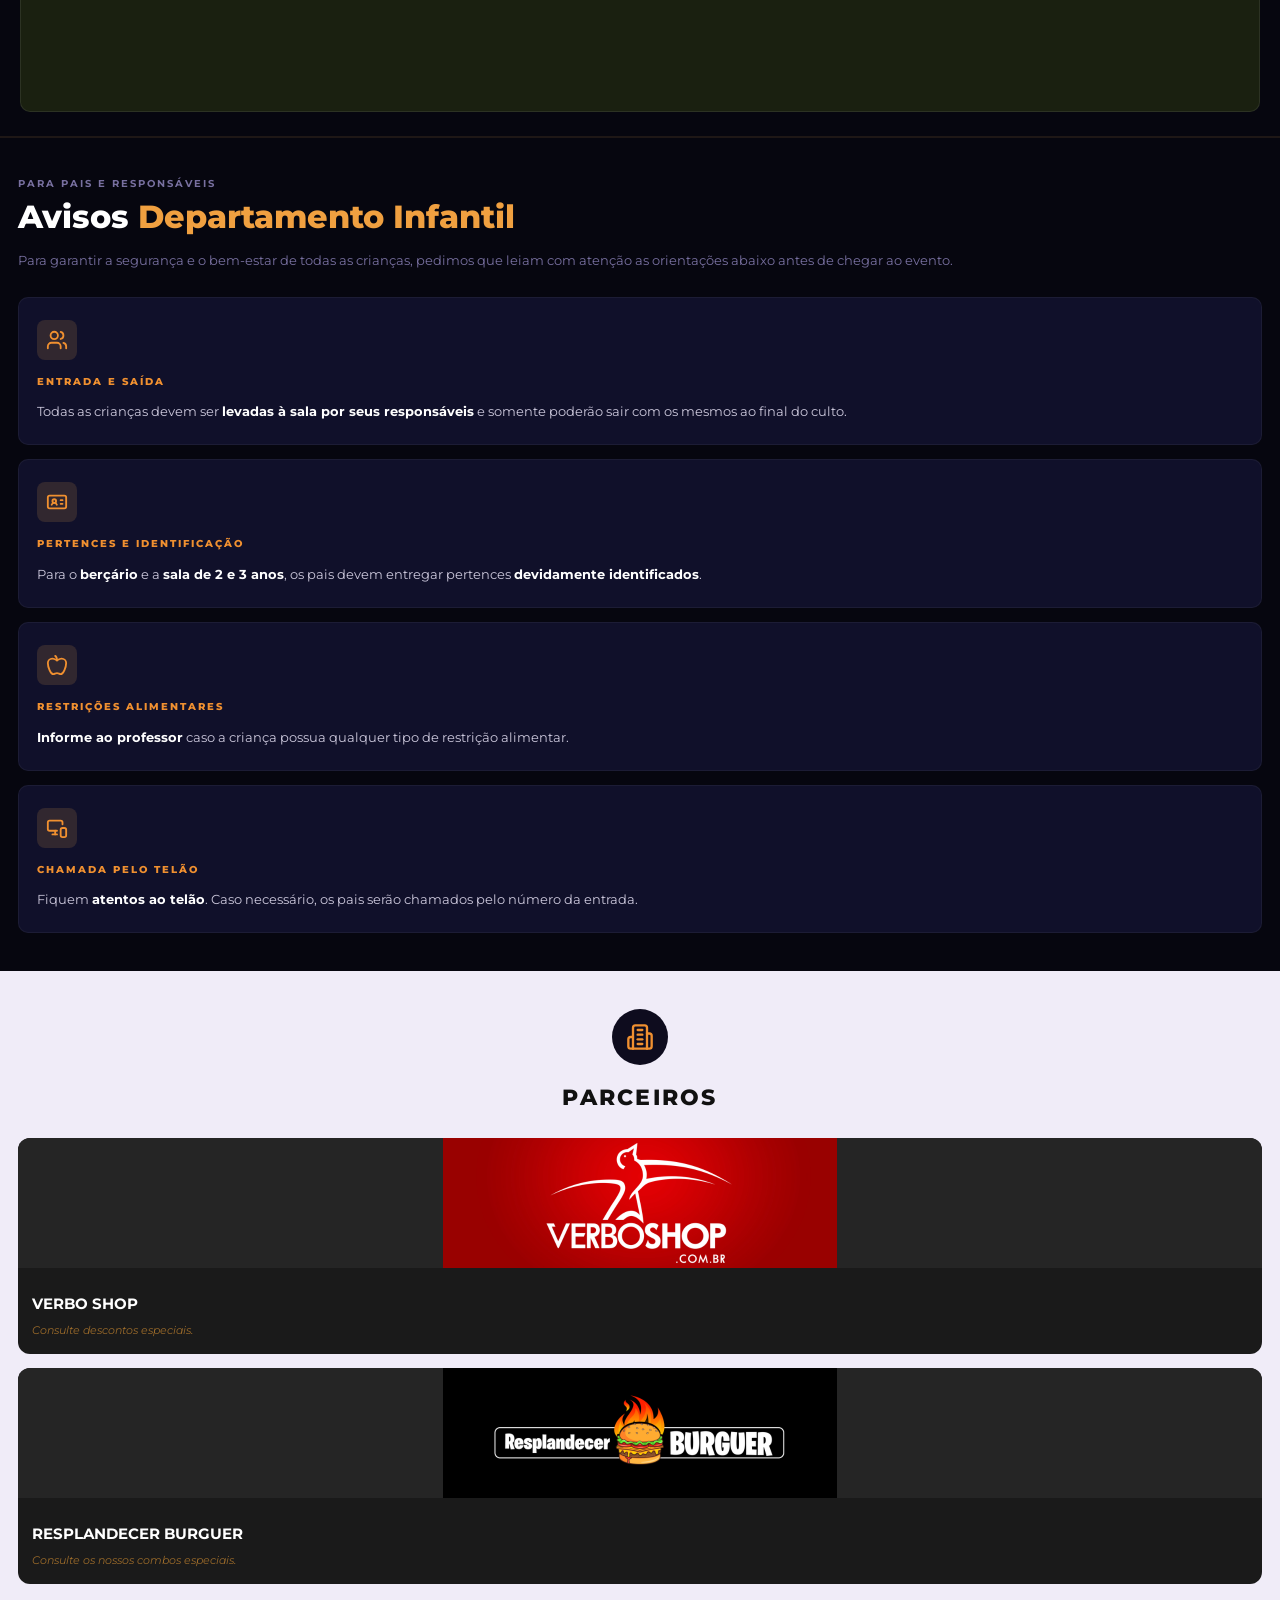
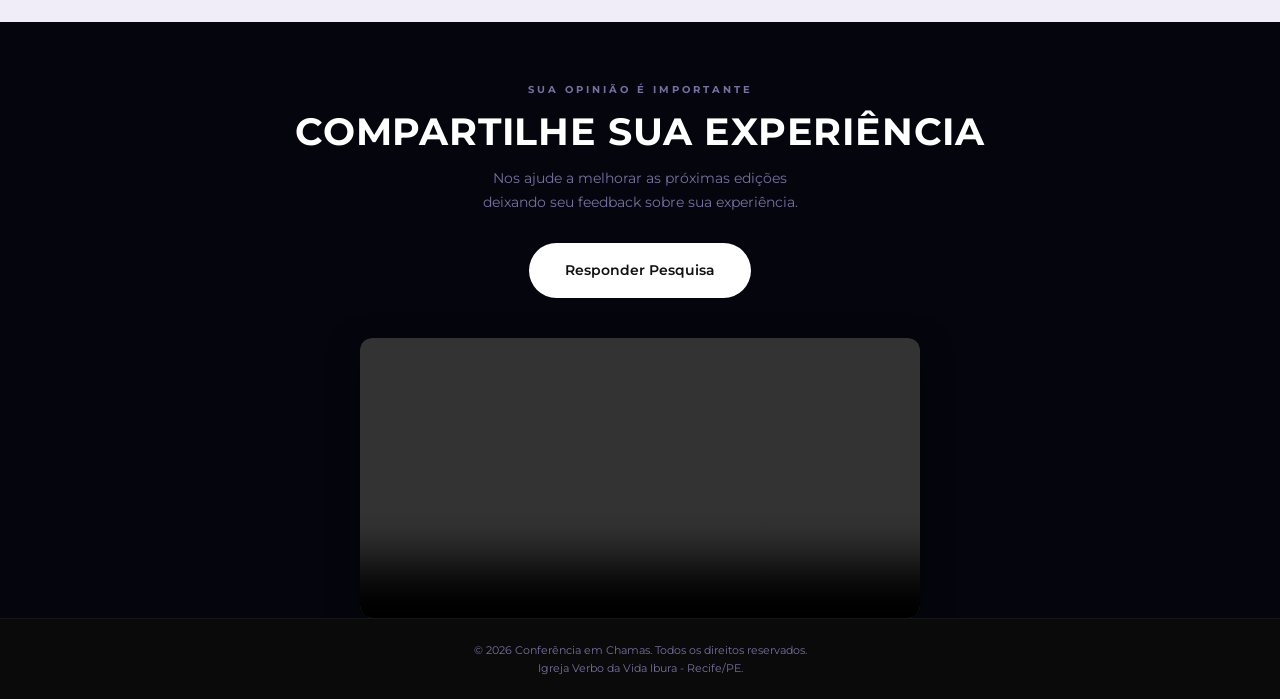
==== commit b0cdc9a0: "Ajuste de responsividade para o site" ====
--- a/index.html
+++ b/index.html
@@ -239,7 +239,7 @@
       <!-- Exemplo de Card de Parceiro -->
       <a href="#" class="partner-card">
         <div class="partner-img" style="background: #252525;">
-          <img src="VERBOSHOP.png" alt="Verbo Shop" style="width: 100%; height: 100%; object-fit: contain;">
+          <img src="VERBOSHOP.png" alt="Verbo Shop">
         </div>
         <div class="partner-body">
           <div class="partner-name">VERBO SHOP</div>
@@ -248,8 +248,7 @@
       </a>
       <a href="#" class="partner-card">
         <div class="partner-img" style="background: #252525;">
-          <img src="RESPLANDECERBURGUER.png" alt="Resplandecer Burguer"
-            style="width: 100%; height: 100%; object-fit: contain;">
+          <img src="RESPLANDECERBURGUER.png" alt="Resplandecer Burguer">
         </div>
         <div class="partner-body">
           <div class="partner-name">RESPLANDECER BURGUER</div>
@@ -346,4 +345,4 @@
 
 </body>
 
-</html>
+</html>
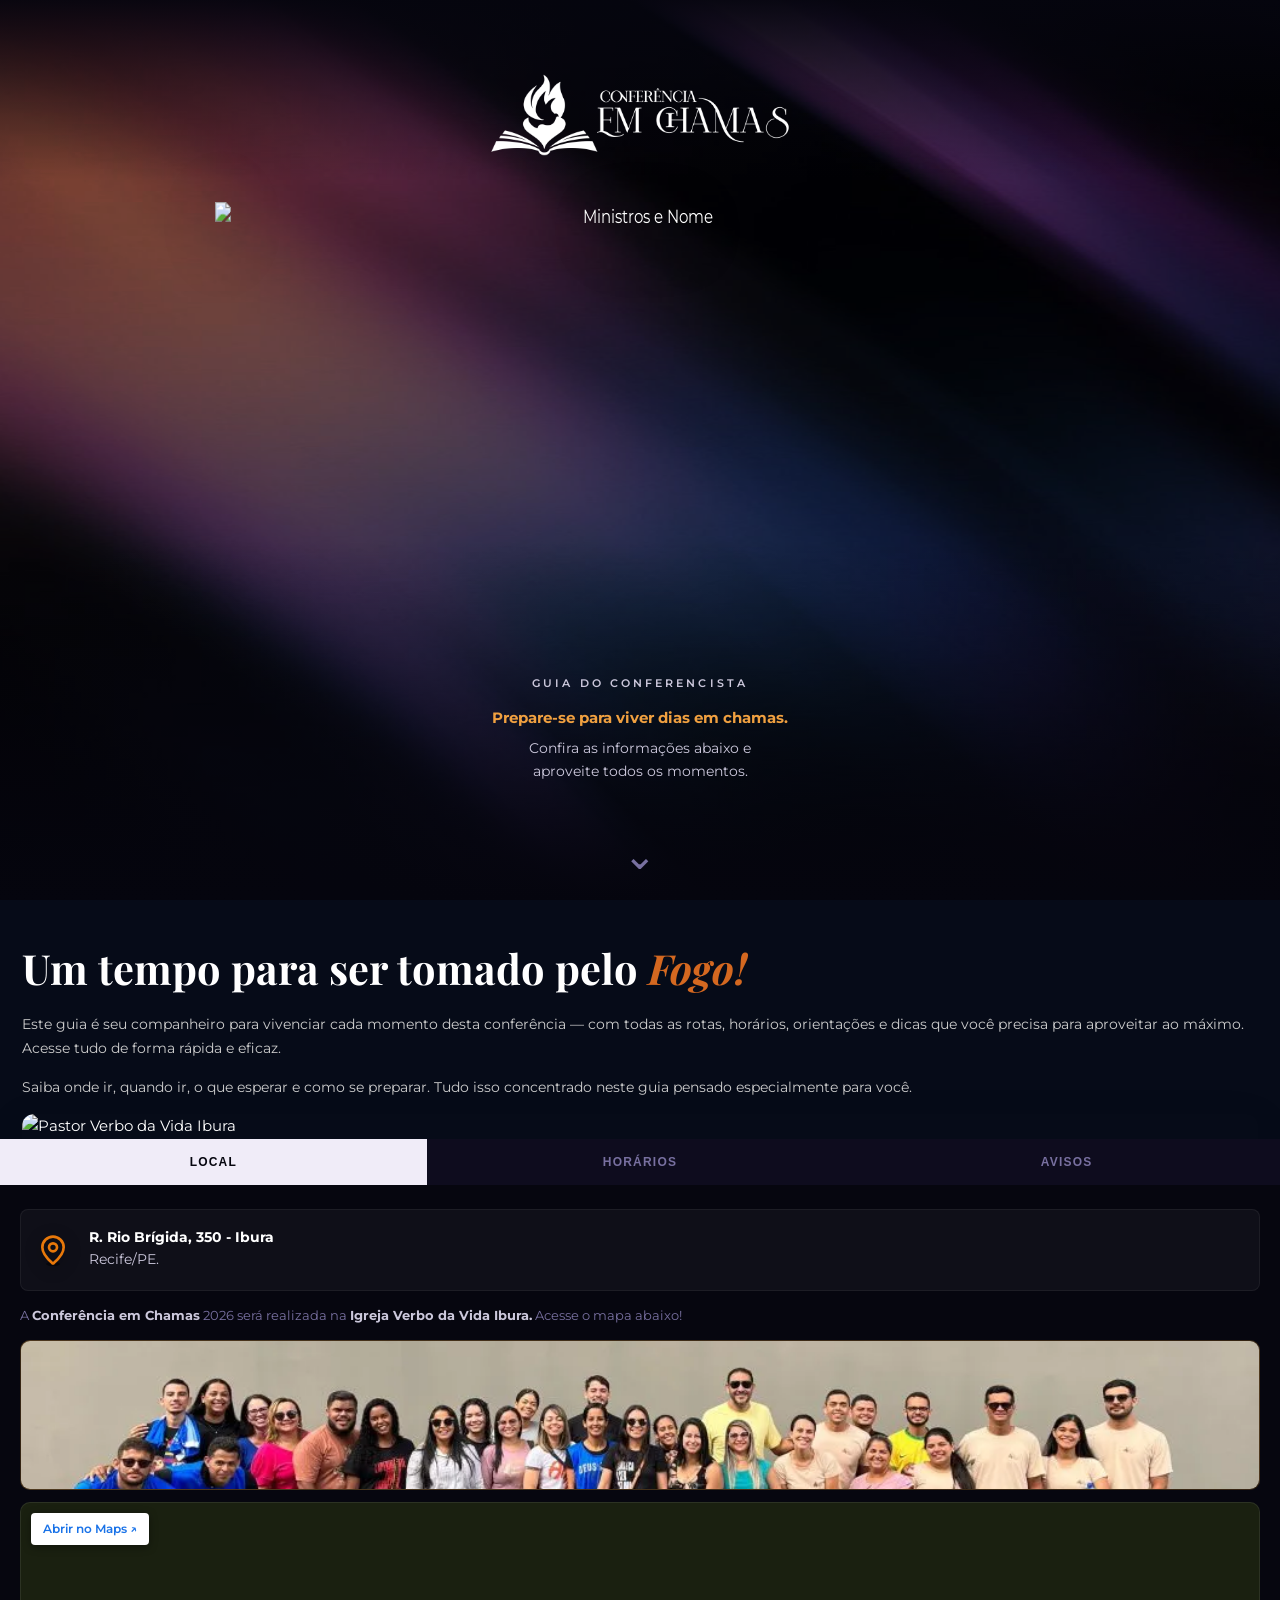
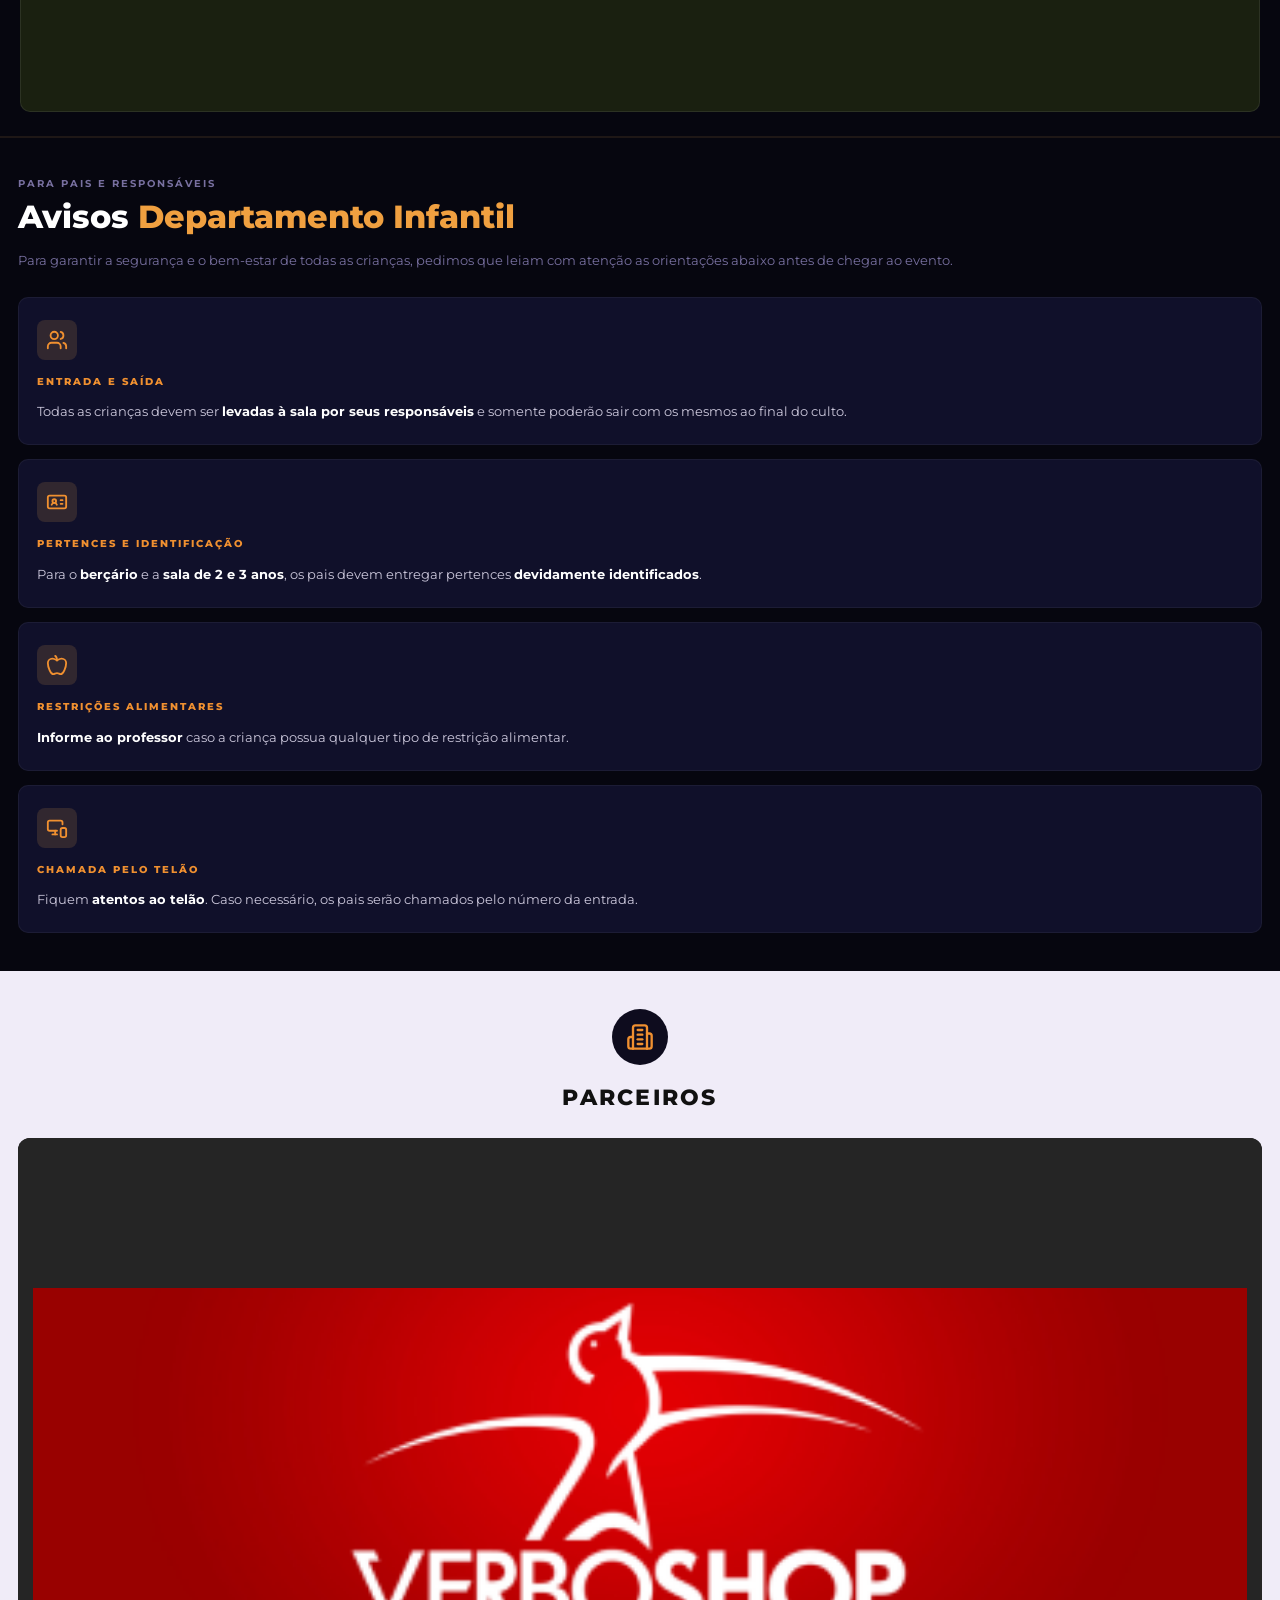
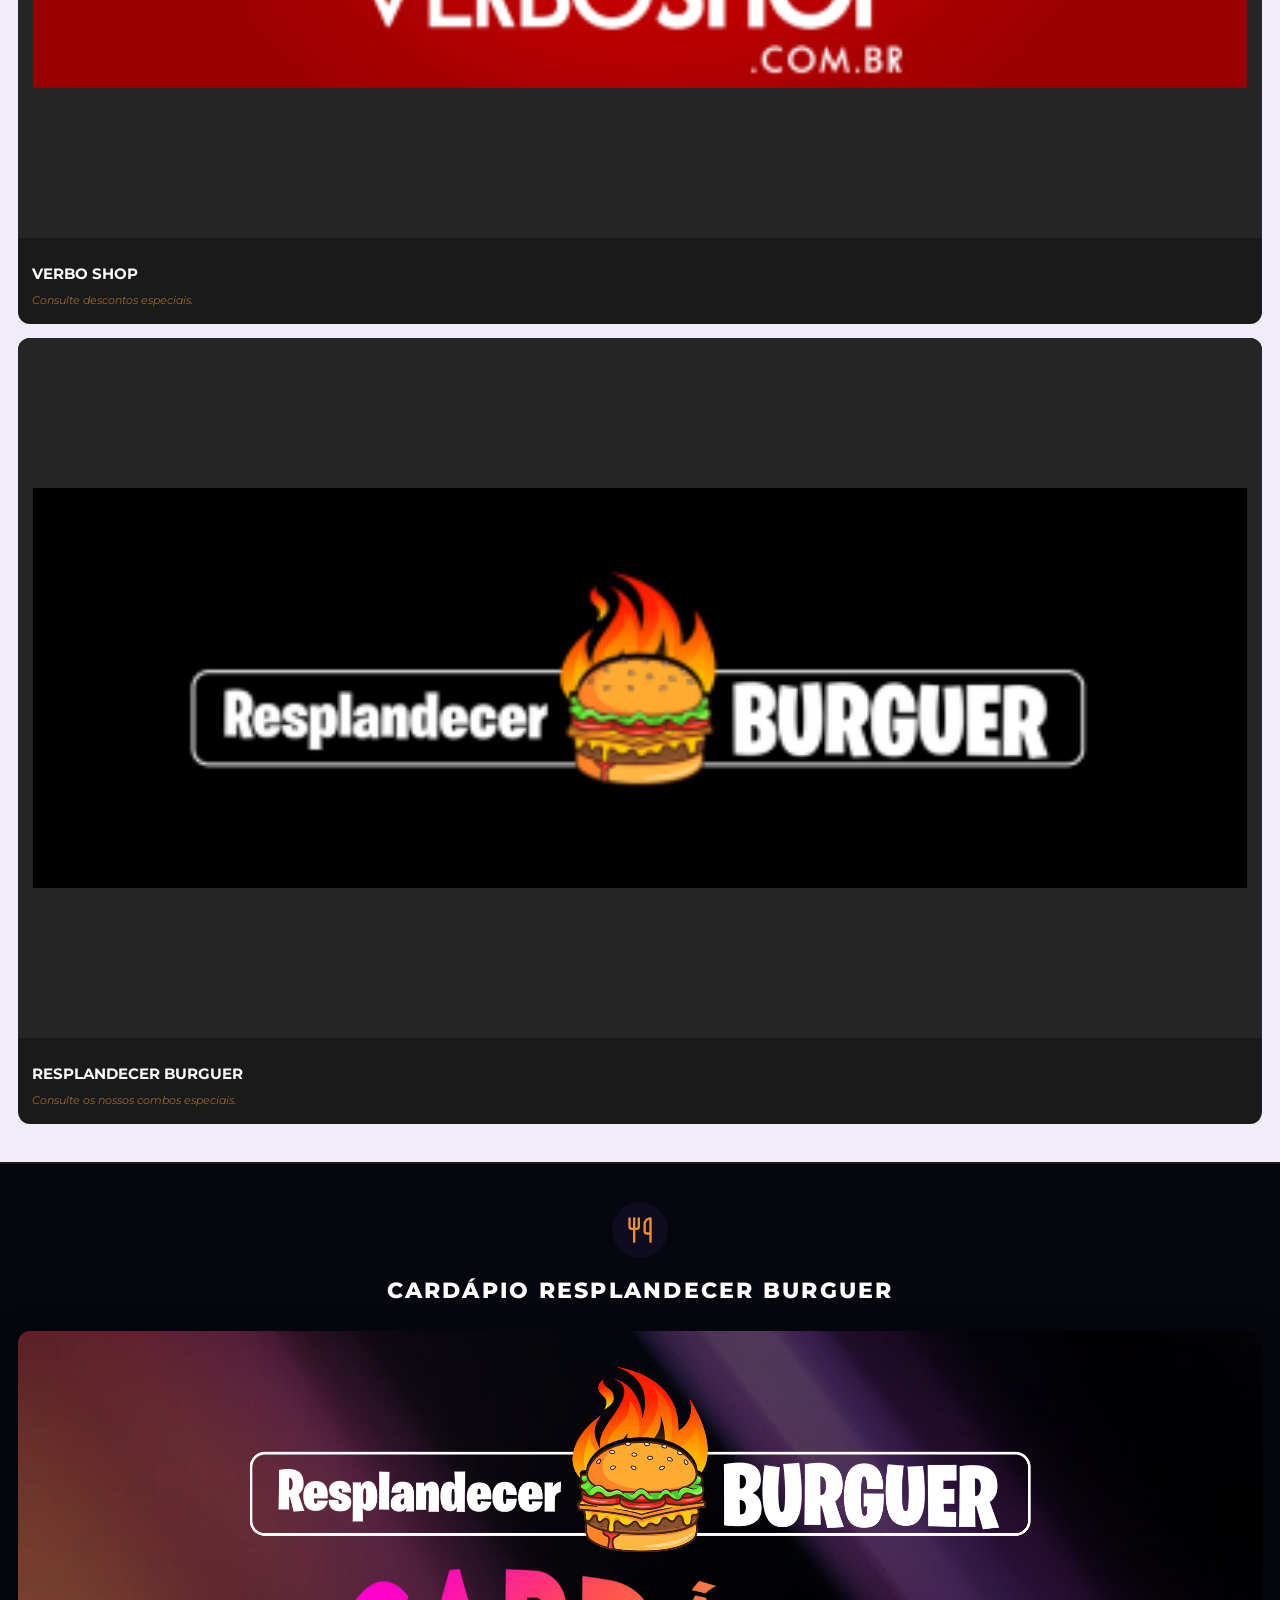
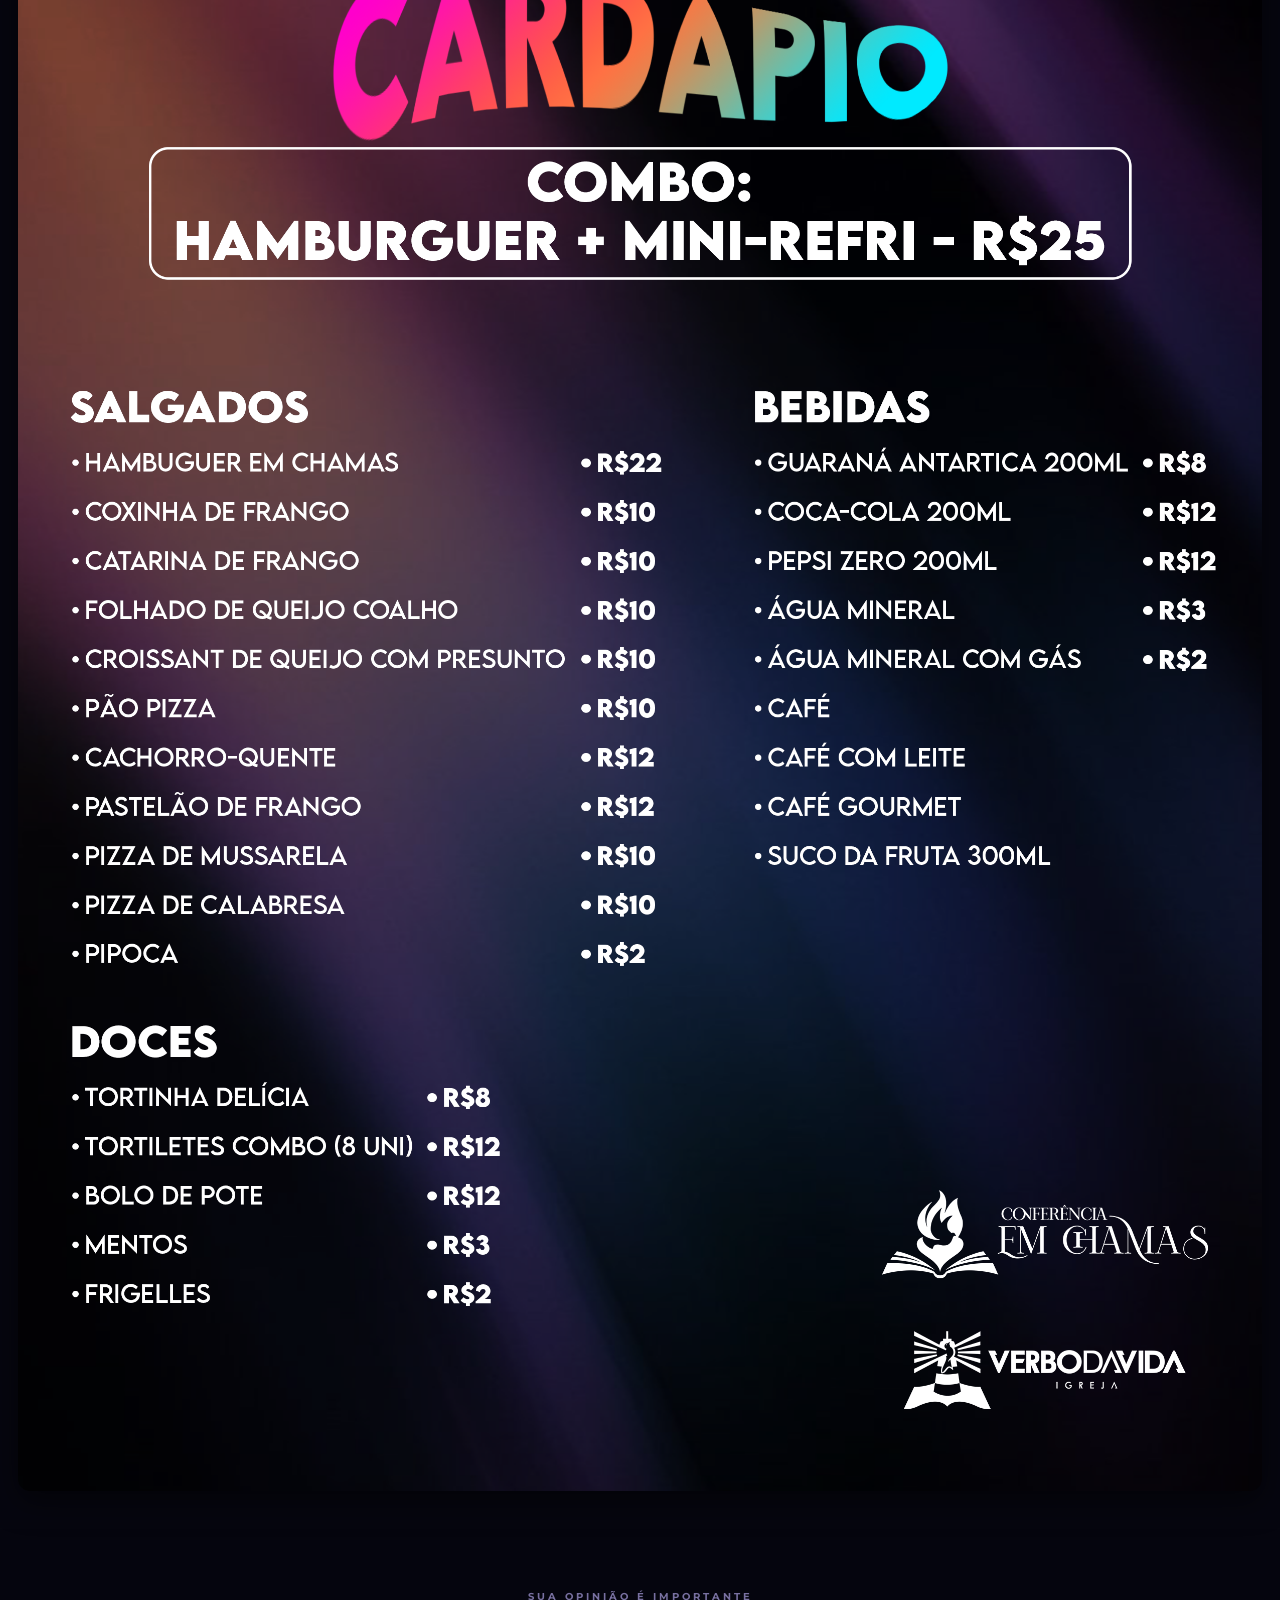
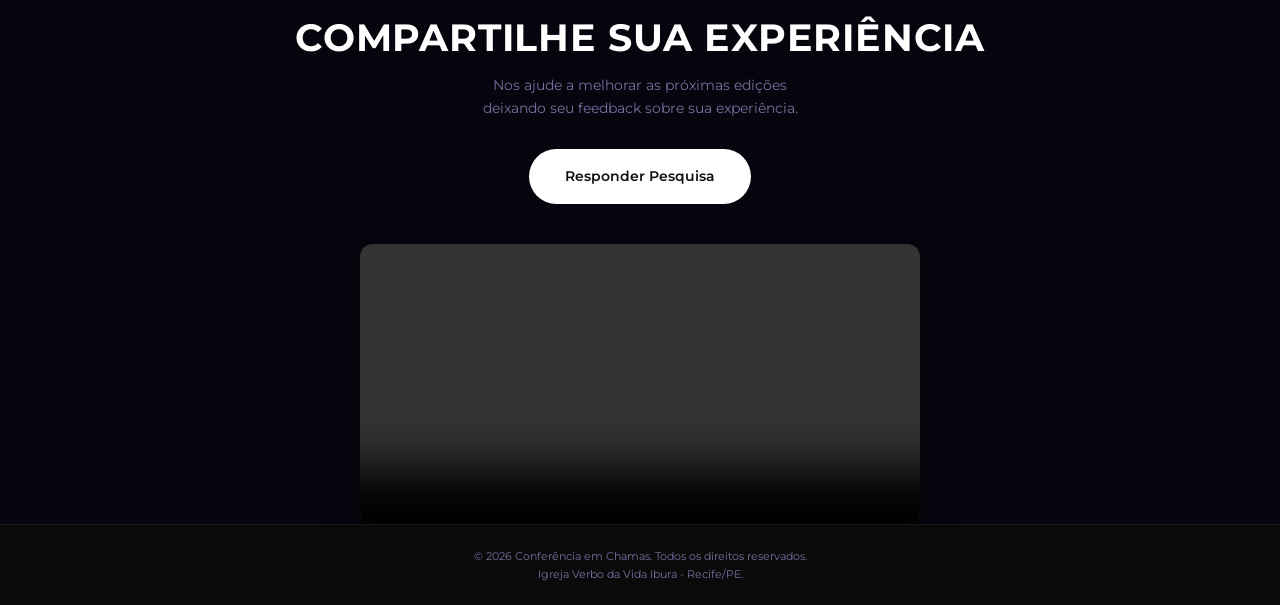
==== commit dc72409b: "Atualização do cardápio" ====
--- a/index.html
+++ b/index.html
@@ -258,6 +258,25 @@
     </div>
   </section>
 
+  <!-- SEÇÃO CARDÁPIO RESPLANDECER BURGUER -->
+  <section class="menu-resplandecer">
+    <div class="menu-header">
+      <div class="menu-icon-wrap">
+        <svg xmlns="http://www.w3.org/2000/svg" width="28" height="28" viewBox="0 0 24 24" fill="none"
+          stroke="currentColor" stroke-width="2" stroke-linecap="round" stroke-linejoin="round"
+          class="lucide lucide-utensils">
+          <path d="M3 2v7c0 1.1.9 2 2 2h4a2 2 0 0 0 2-2V2"></path>
+          <path d="M7 2v20"></path>
+          <path d="M21 15V2v0a5 5 0 0 0-5 5v6c0 1.1.9 2 2 2h3Zm0 0v7"></path>
+        </svg>
+      </div>
+      <h2 class="menu-title">Cardápio Resplandecer Burguer</h2>
+    </div>
+    <div class="menu-content">
+      <img src="cardapio_conf_em_chamas.png" alt="Cardápio Resplandecer Burguer" class="menu-img">
+    </div>
+  </section>
+
   <!-- SEÇÃO CANTINAS -->
   <!-- <section class="cantinas">
     <div class="cant-header">
--- a/style.css
+++ b/style.css
@@ -107,9 +107,11 @@
 
 .hero-logo {
   max-width: 300px;
+  width: 100%;
   height: auto;
   display: block;
   padding-top: 10%;
+  margin: 0 auto;
 }
 
 .hero-ministers-box {
@@ -140,6 +142,20 @@
   /* Deixa o espaço para a seta no final */
 }
 
+/* Ajustes para telas pequenas (iPhone SE) para evitar sobreposição na section hero */
+@media (max-width: 380px) and (max-height: 700px) {
+  .hero-logo-box {
+    margin-top: -30px;
+  }
+  .hero-ministers-box {
+    margin-top: -35px;
+  }
+  .hero-content-group {
+    top: 0;
+    margin-top: -10px;
+  }
+}
+
 .hero-logo-box .year::before,
 .hero-logo-box .year::after {
   content: '——';
@@ -195,7 +211,8 @@
   text-align: center;
   line-height: 1.6;
   font-weight: 400;
-  padding-left: 30px;
+  padding: 0 15px;
+  margin: 0 auto;
 }
 
 .hero-content-group {
@@ -681,7 +698,7 @@
 
 .partner-img {
   width: 100%;
-  height: 130px;
+  aspect-ratio: 16 / 9;
   position: relative;
   display: flex;
   align-items: center;
@@ -690,6 +707,13 @@
   font-weight: 700;
   color: rgba(255, 255, 255, .25);
   letter-spacing: .05em;
+  padding: 15px;
+}
+
+.partner-img img {
+  width: 100%;
+  height: 100%;
+  object-fit: contain;
 }
 
 .p-logo {
@@ -755,6 +779,54 @@
 }
 
 /* 
+   SEÇÃO CARDÁPIO RESPLANDECER BURGUER 
+*/
+.menu-resplandecer {
+  background: var(--brown-dark);
+  padding: 38px 18px;
+  border-top: 2px solid rgba(201, 145, 74, .12);
+}
+
+.menu-header {
+  text-align: center;
+  margin-bottom: 22px;
+}
+
+.menu-icon-wrap {
+  width: 56px;
+  height: 56px;
+  background: #0e0c1e;
+  border-radius: 50%;
+  display: flex;
+  align-items: center;
+  justify-content: center;
+  font-size: 22px;
+  color: var(--gold-light);
+  margin: 0 auto 14px;
+}
+
+.menu-title {
+  font-size: 1.4rem;
+  font-weight: 800;
+  letter-spacing: .1em;
+  text-transform: uppercase;
+  color: var(--white);
+}
+
+.menu-content {
+  display: flex;
+  justify-content: center;
+  width: 100%;
+}
+
+.menu-img {
+  max-width: 100%;
+  height: auto;
+  border-radius: 12px;
+  box-shadow: 0 10px 30px rgba(0, 0, 0, 0.5);
+}
+
+/* 
    SEÇÃO CANTINAS 
 */
 .cantinas {
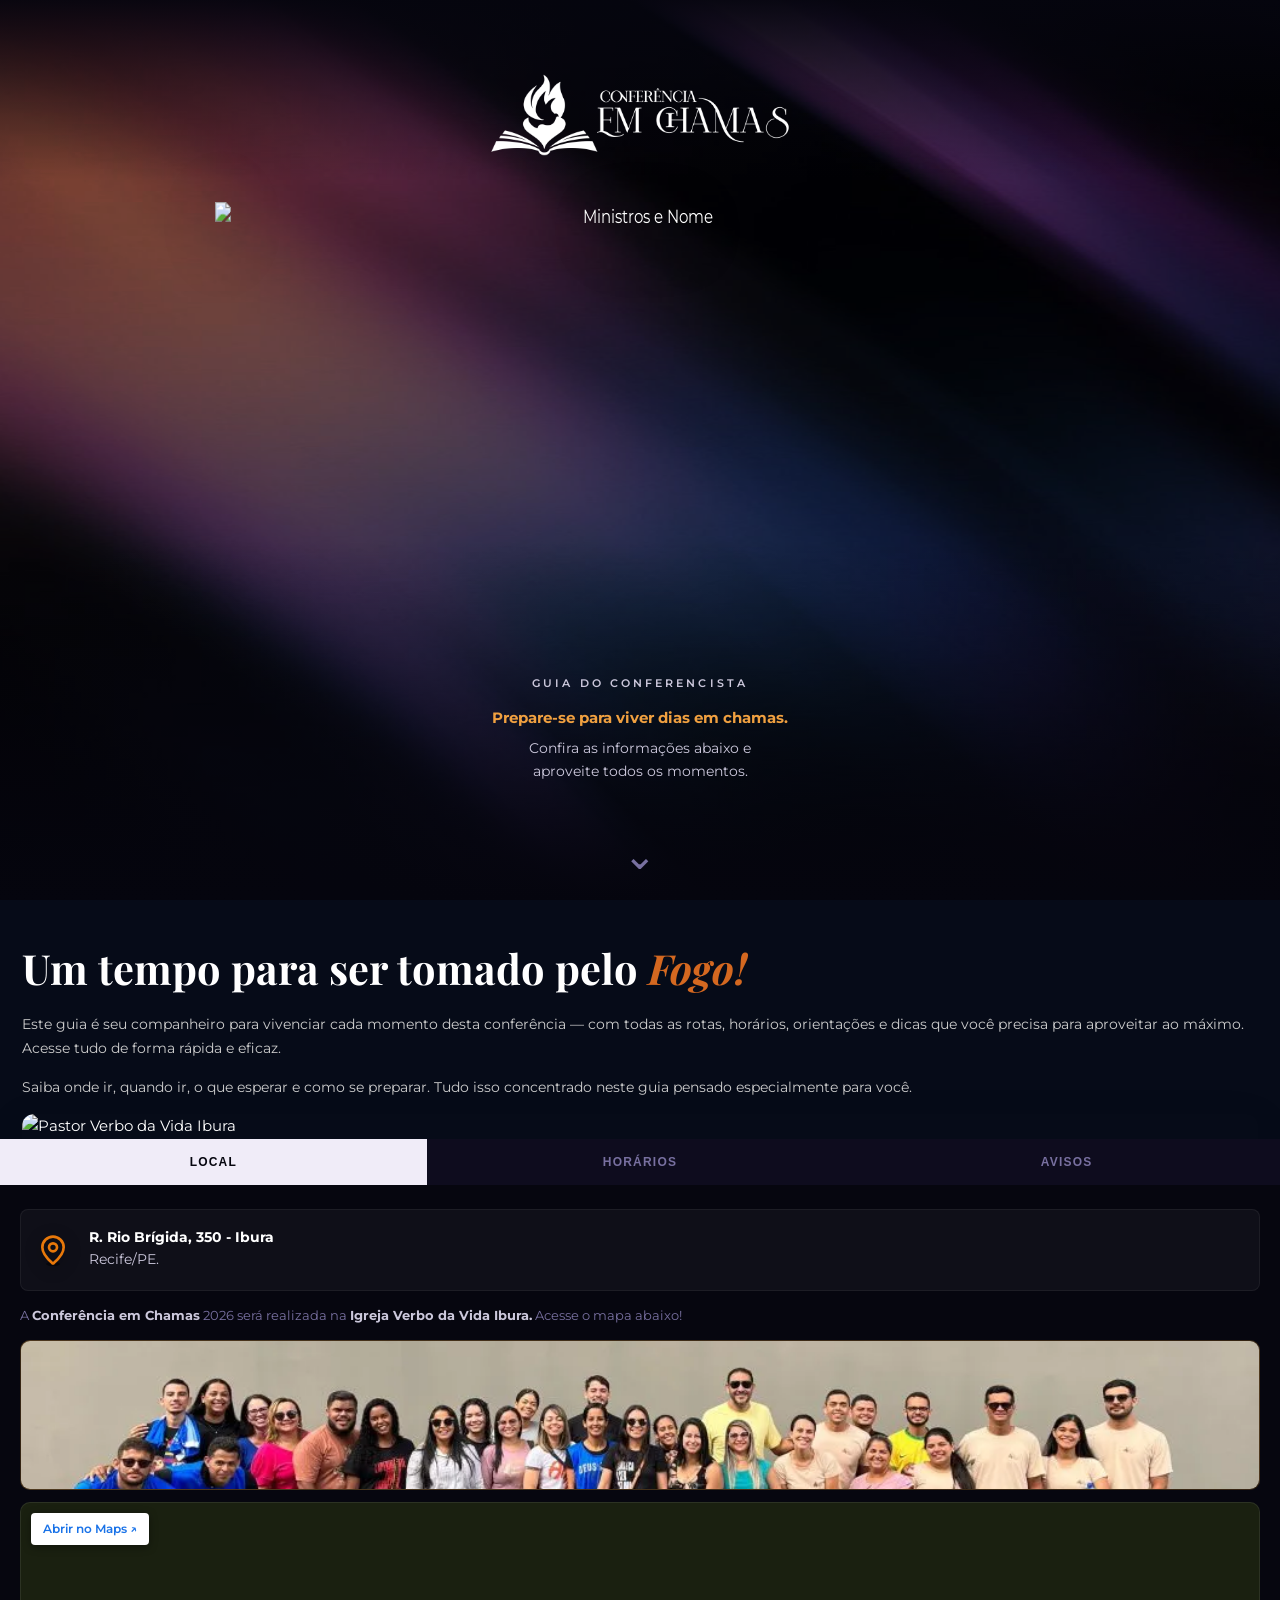
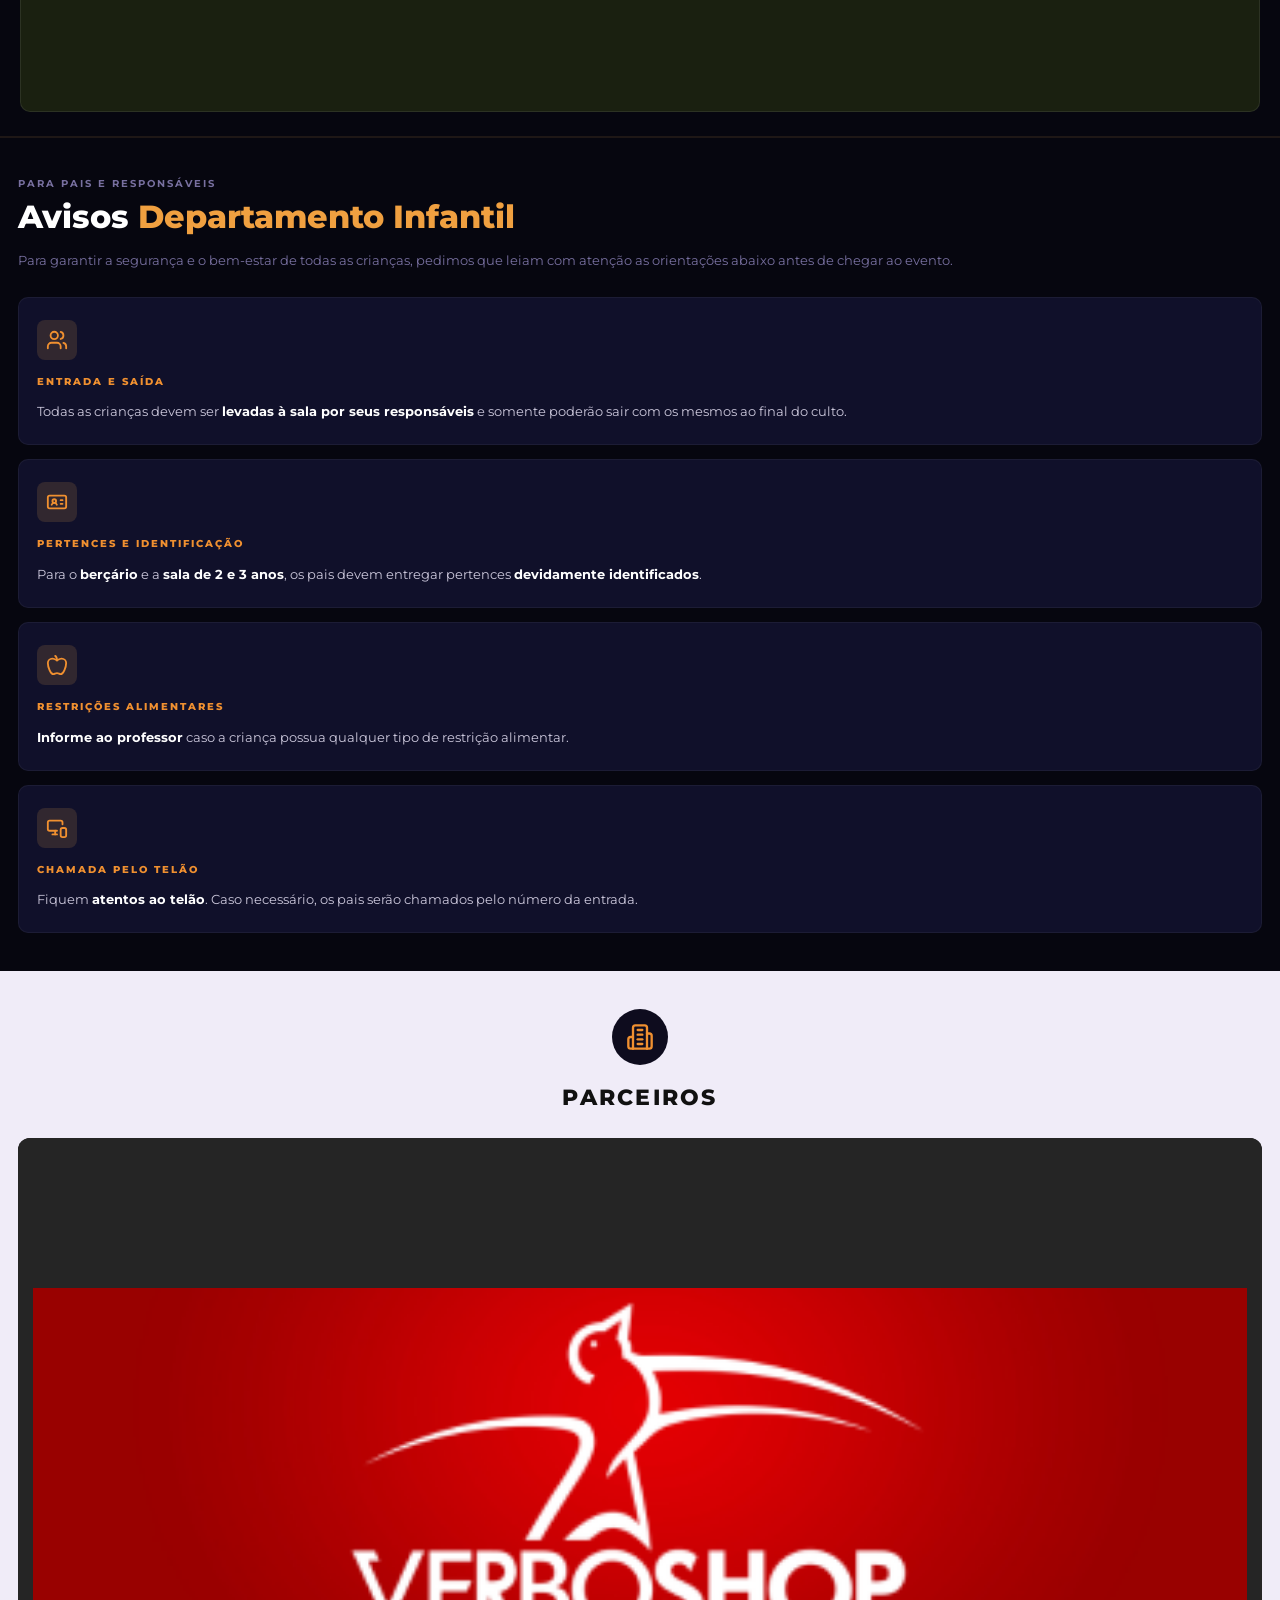
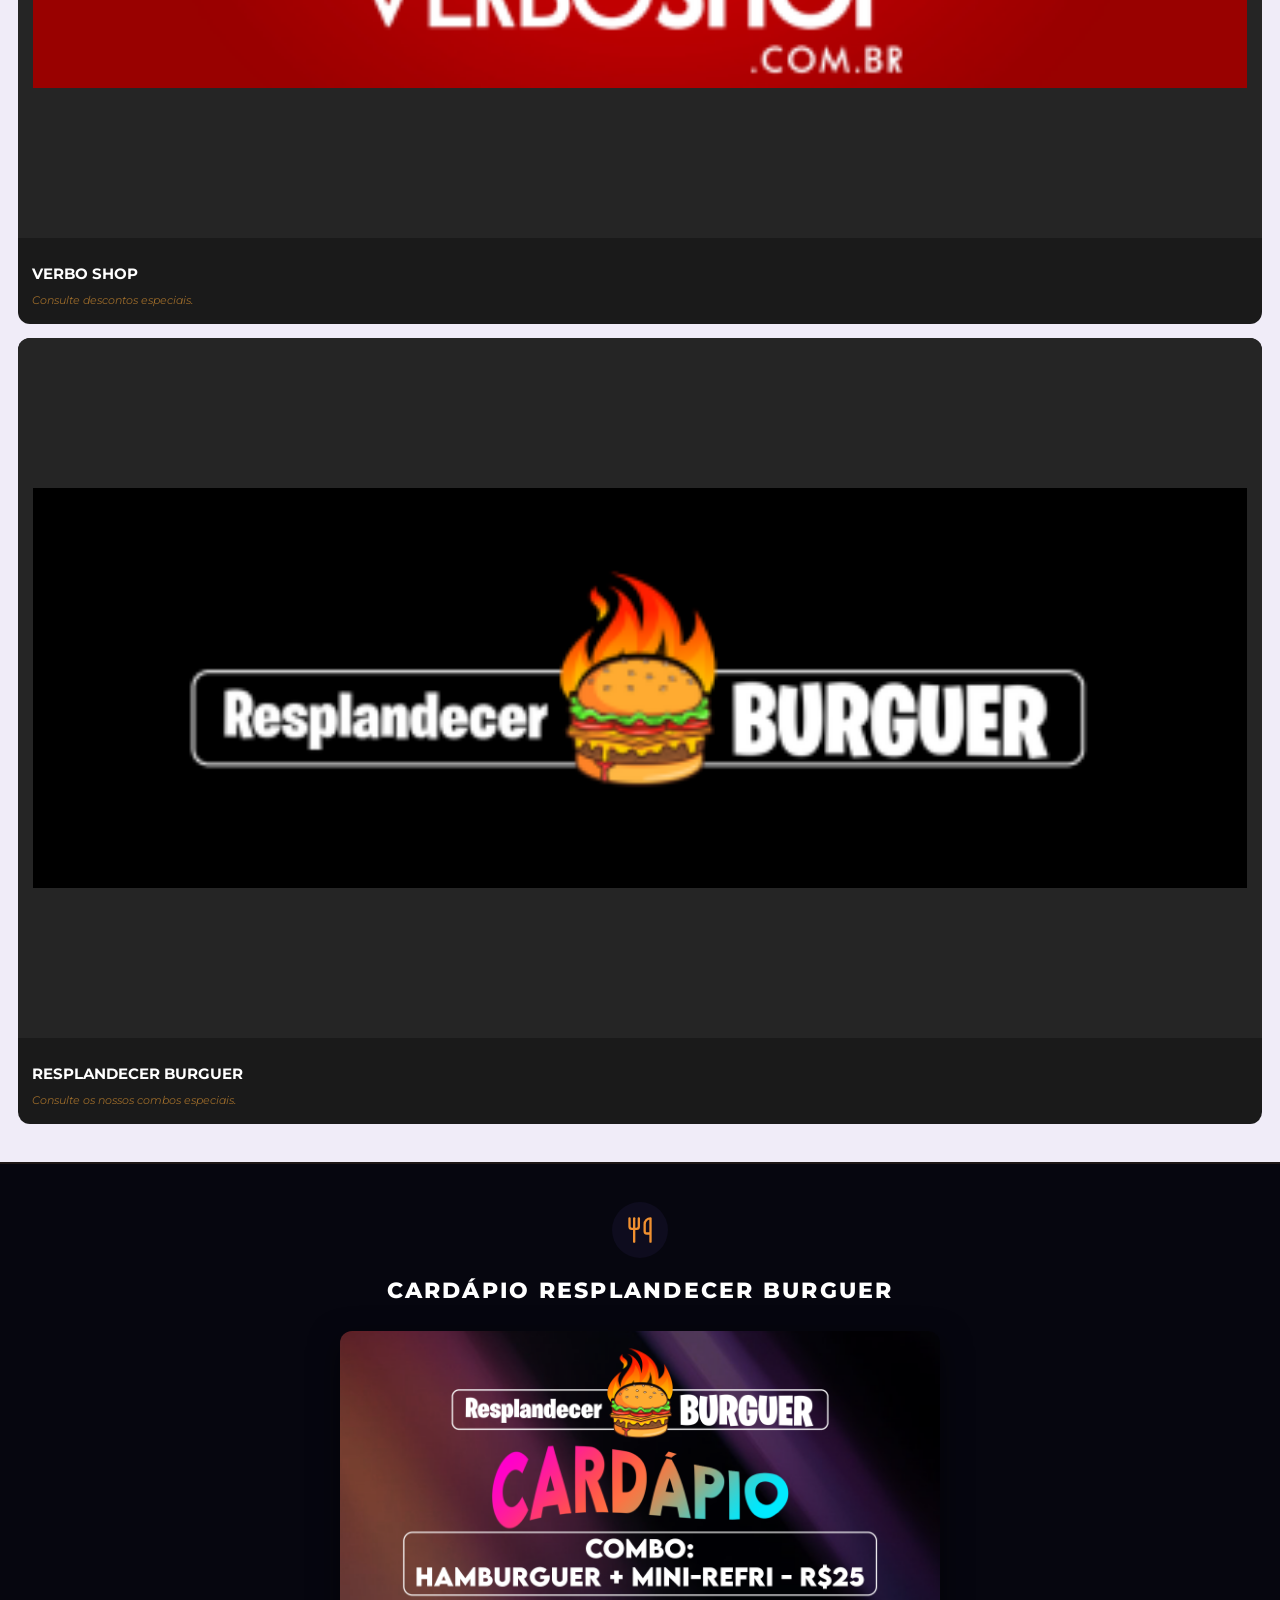
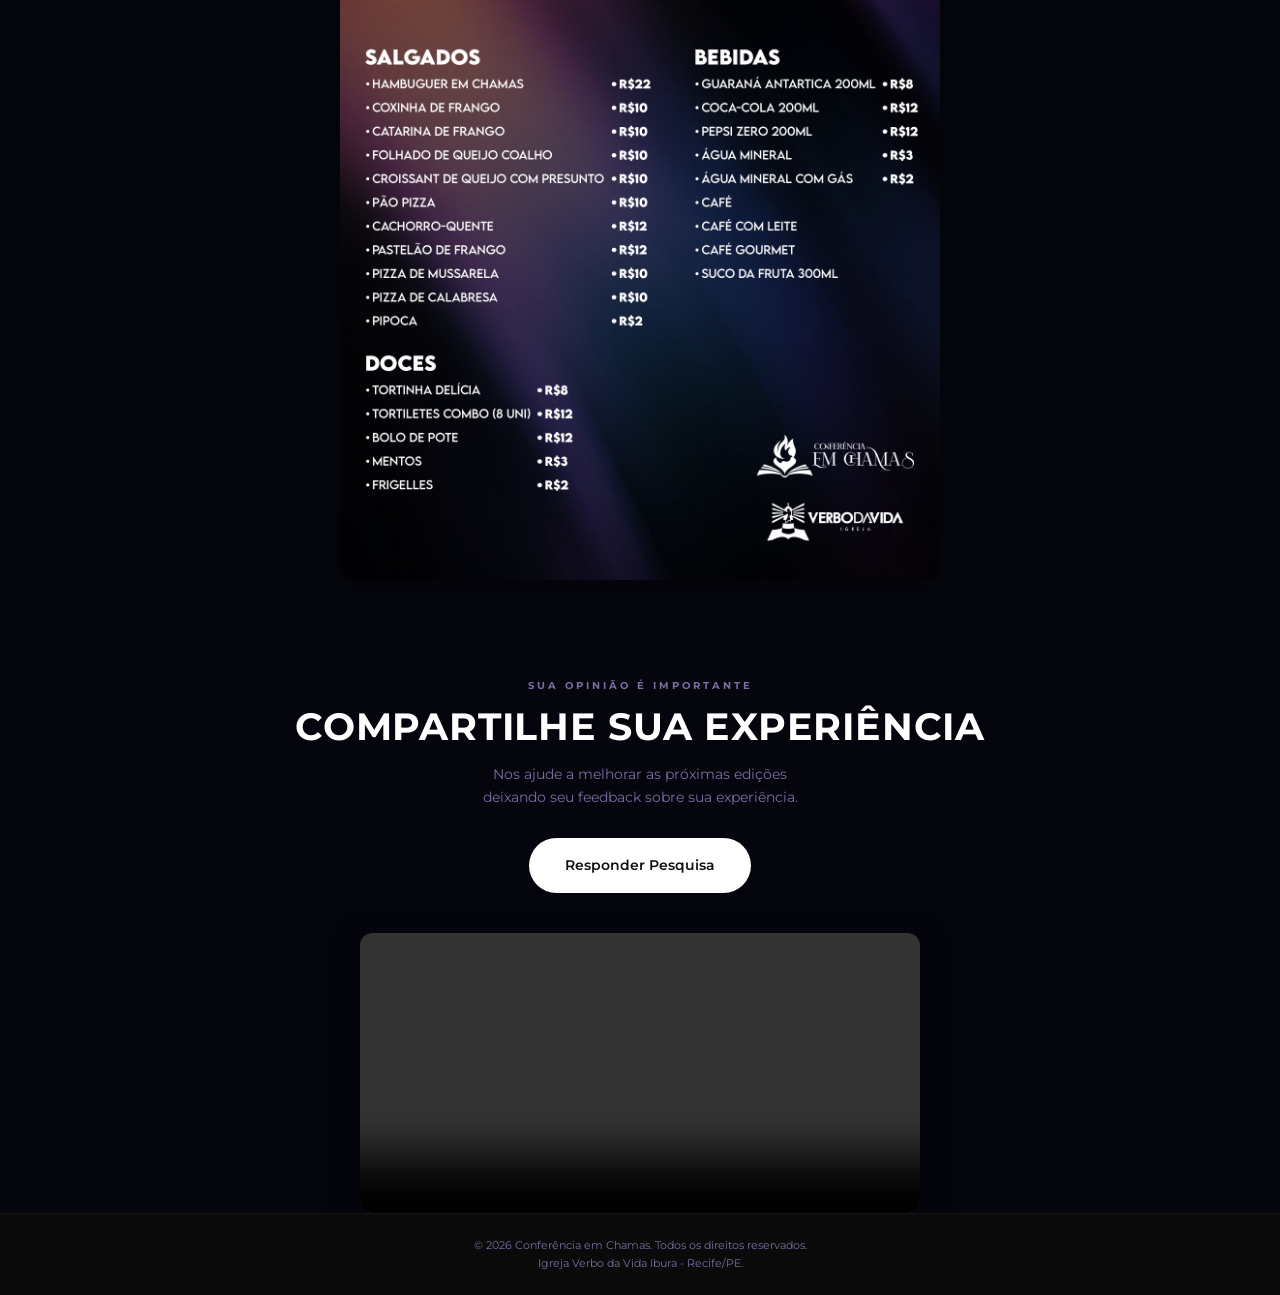
==== commit d1b6c753: "Atualizações de responsividade do cardápio" ====
--- a/index.html
+++ b/index.html
@@ -12,7 +12,7 @@
     rel="stylesheet" />
 
   <!-- Estilos Externos -->
-  <link rel="stylesheet" href="style.css">
+  <link rel="stylesheet" href="style.css?v=2.0">
 </head>
 
 <body>
--- a/style.css
+++ b/style.css
@@ -817,10 +817,12 @@
   display: flex;
   justify-content: center;
   width: 100%;
+  padding: 0 15px;
 }
 
 .menu-img {
-  max-width: 100%;
+  max-width: 600px;
+  width: 100%;
   height: auto;
   border-radius: 12px;
   box-shadow: 0 10px 30px rgba(0, 0, 0, 0.5);
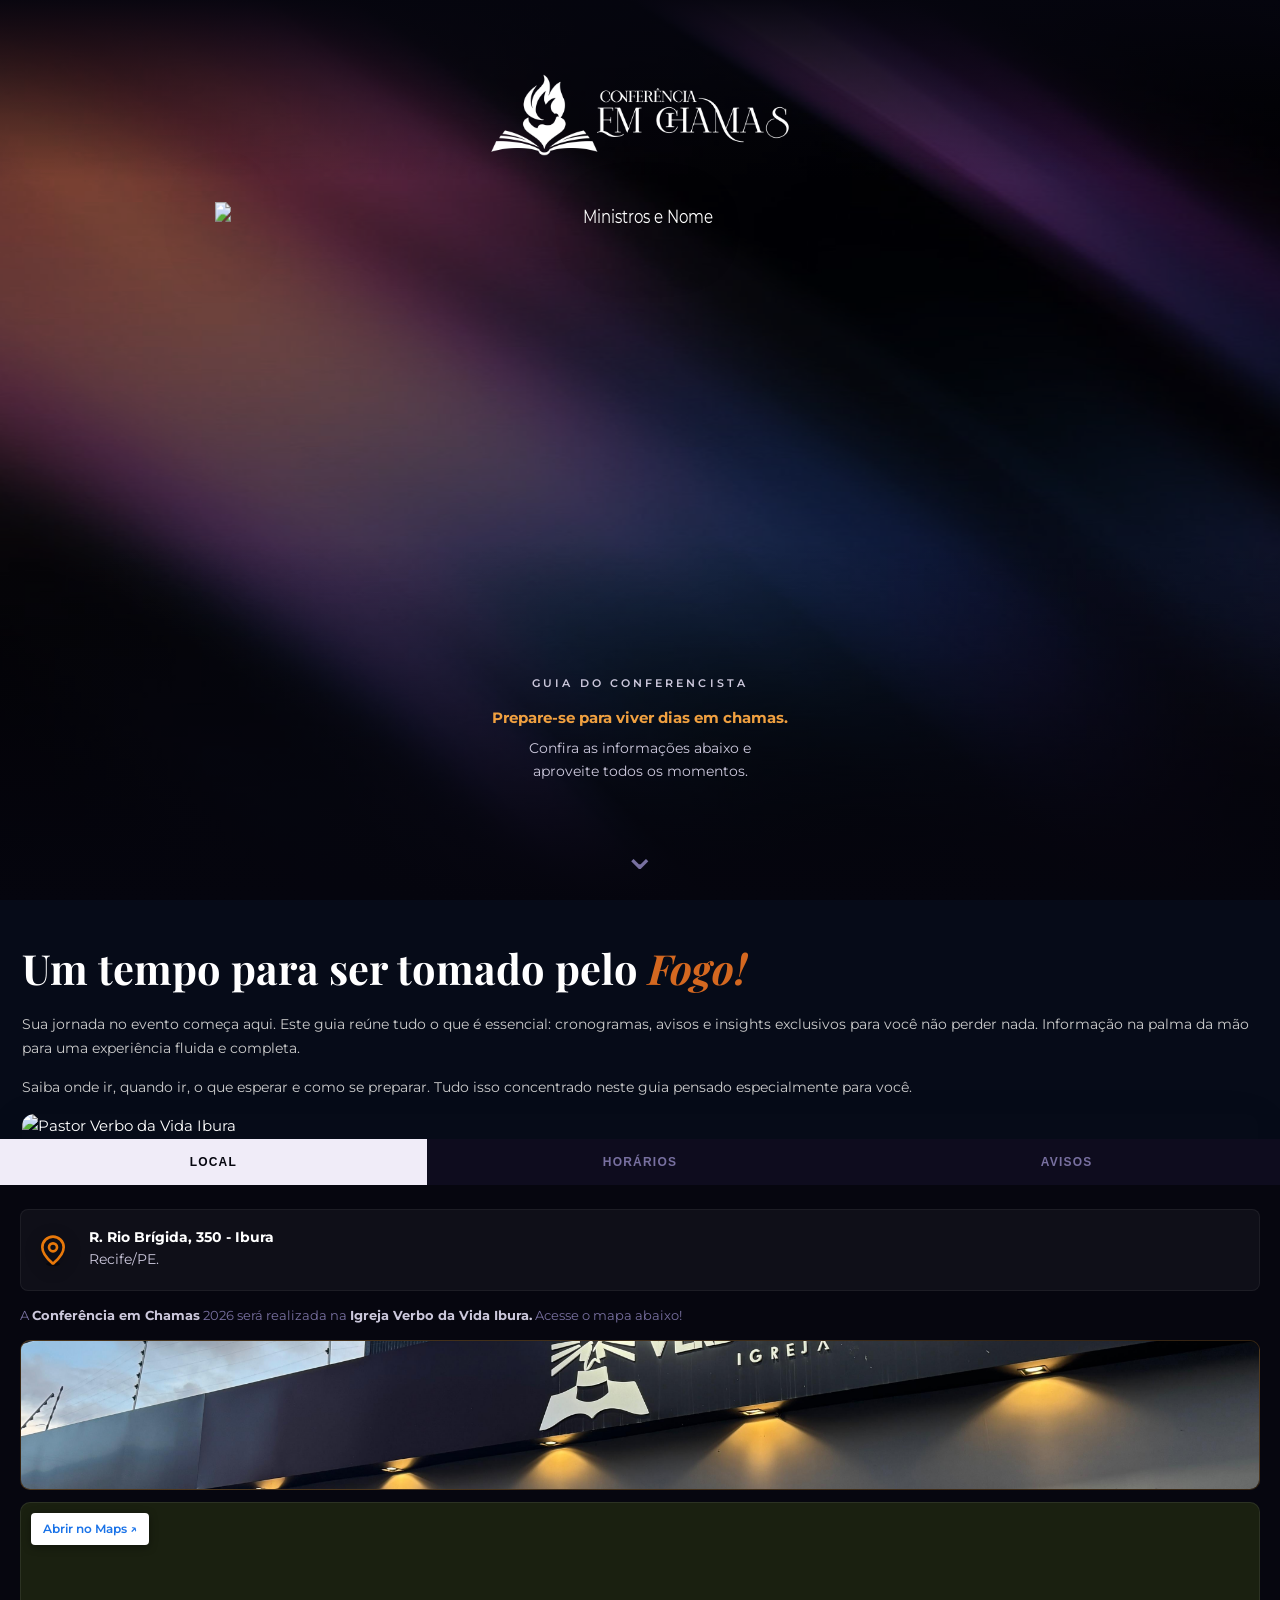
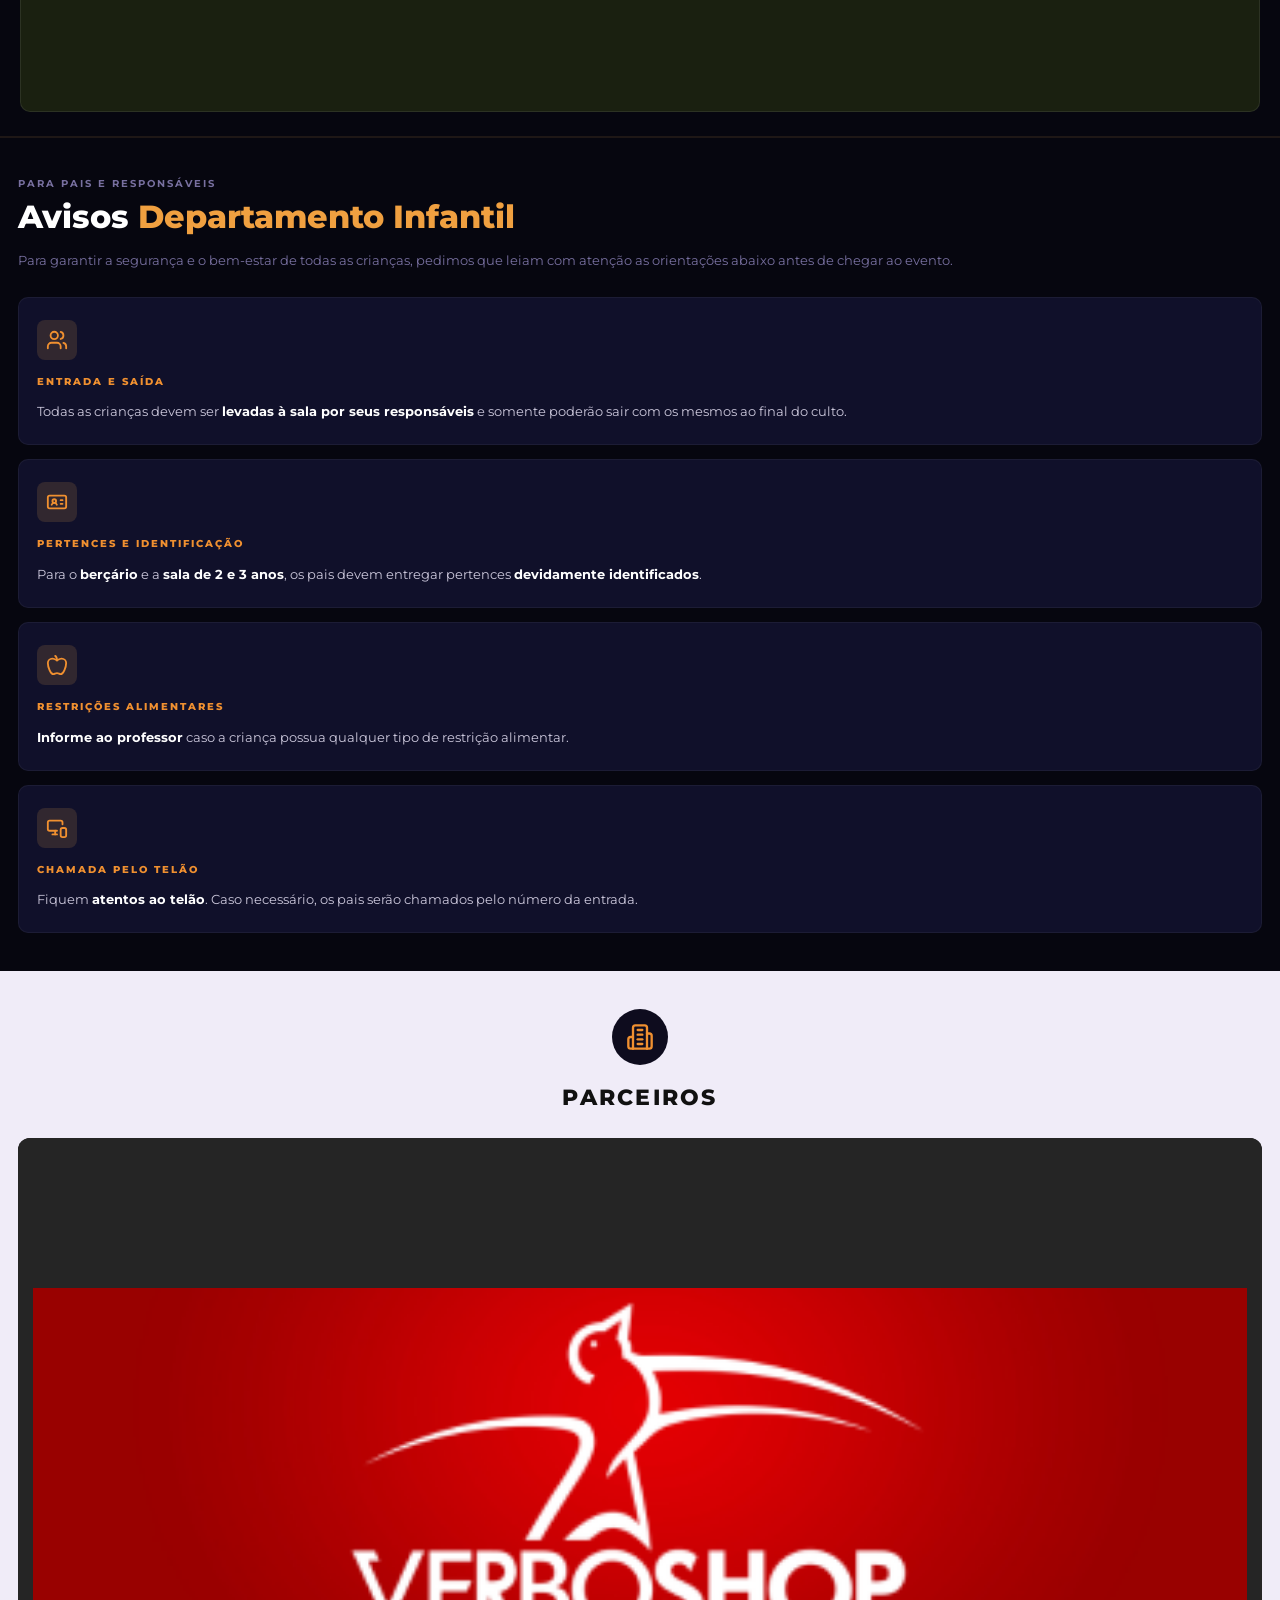
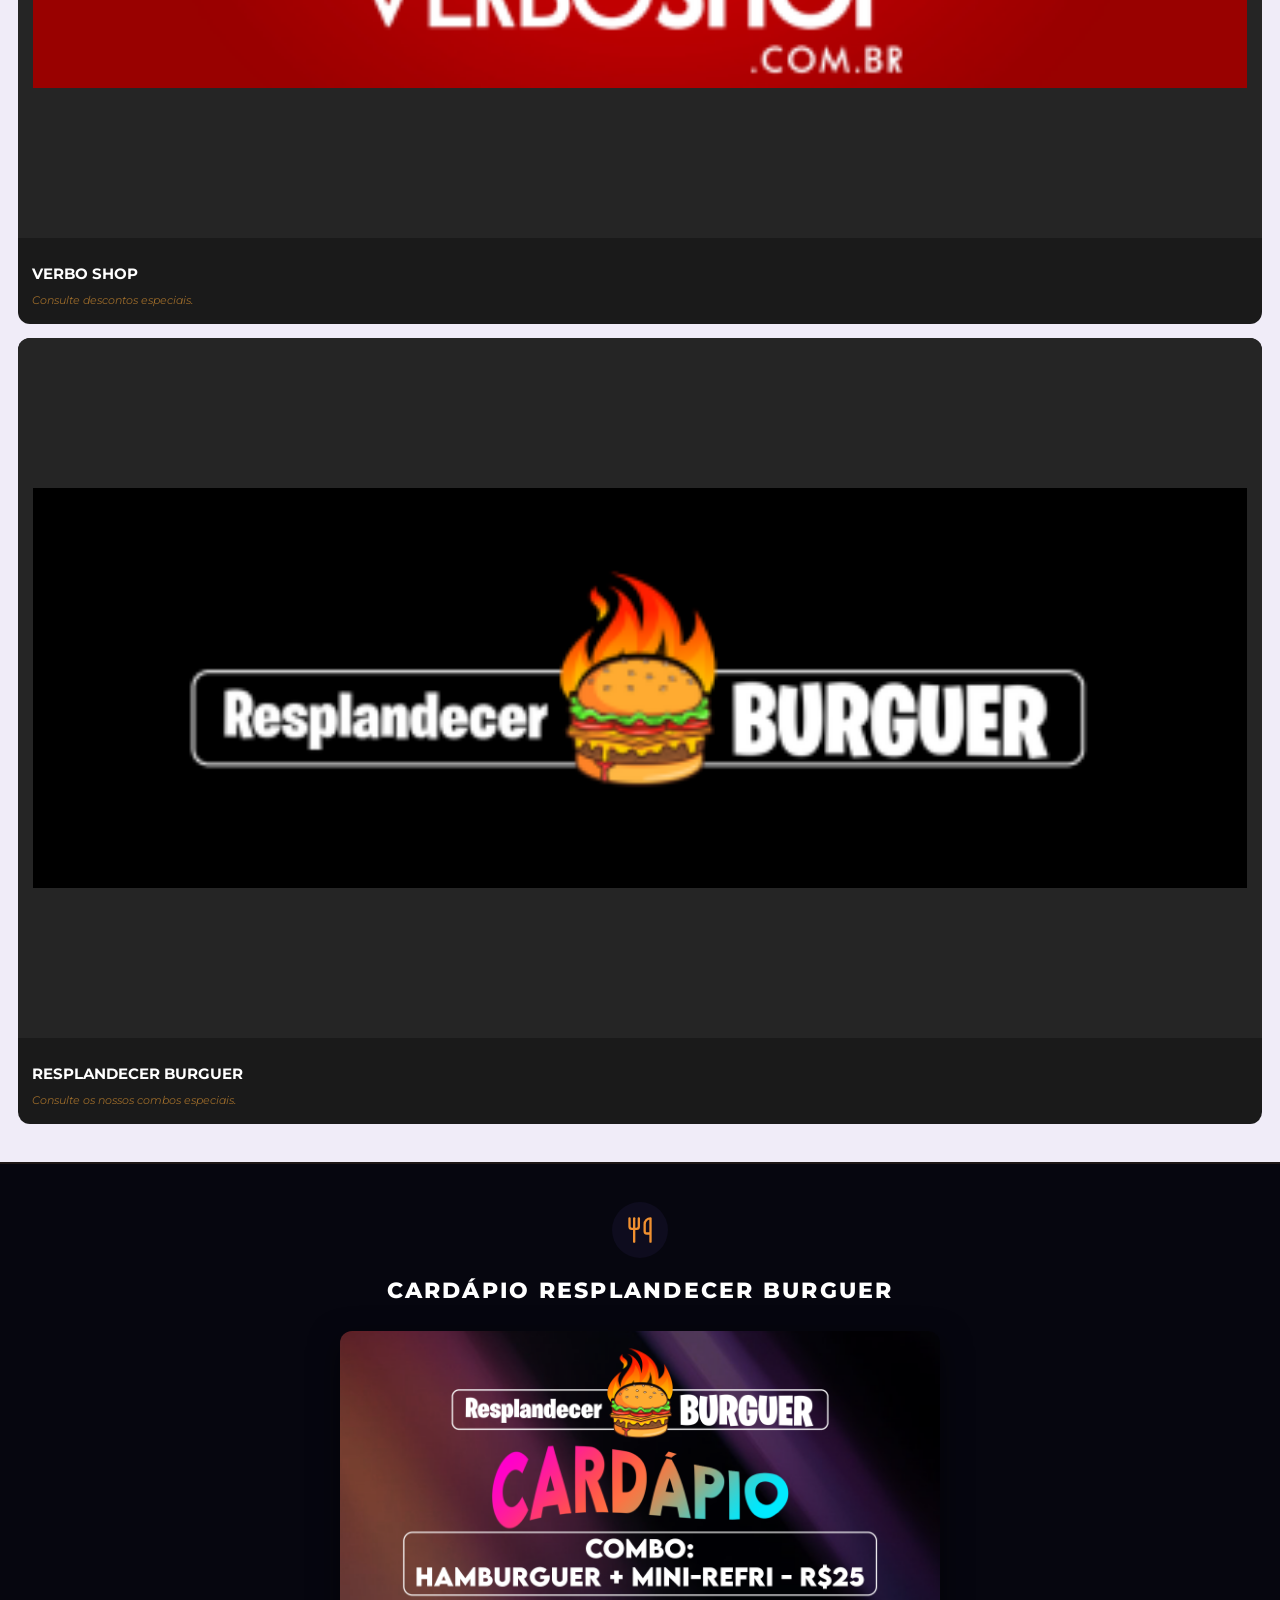
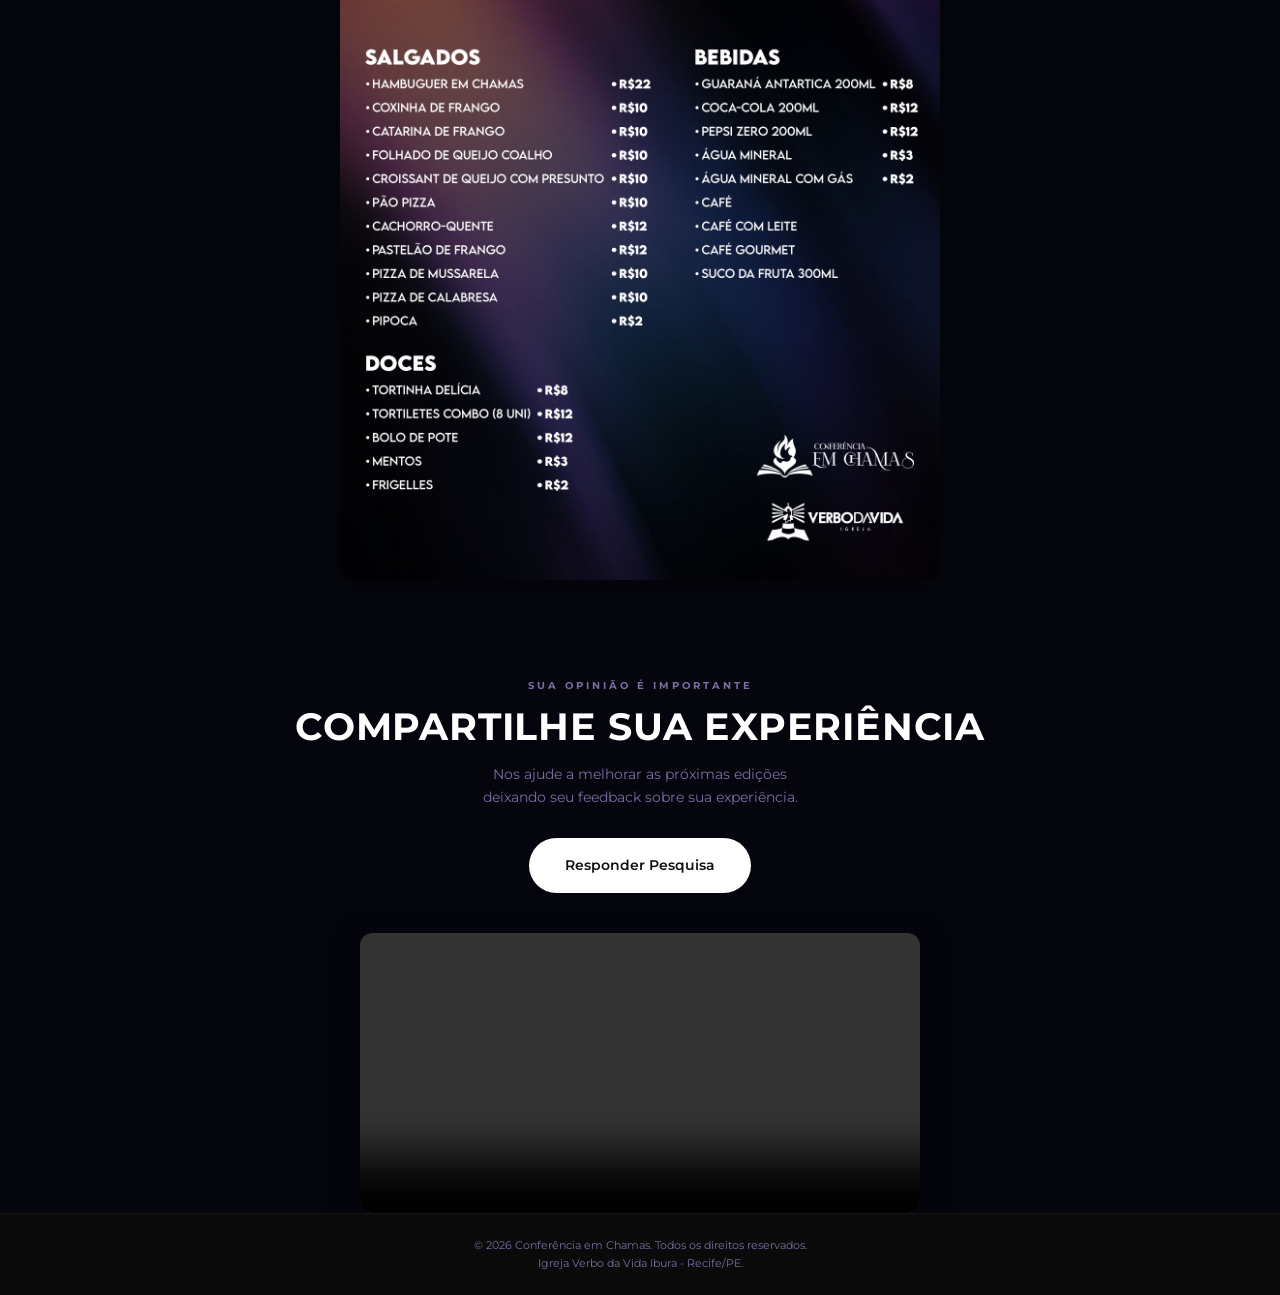
==== commit abe5219e: "Ajuste na parte do mapa" ====
--- a/index.html
+++ b/index.html
@@ -44,9 +44,9 @@
   <!-- SEÇÃO INTRO -->
   <section id="intro" class="intro">
     <h2>Um tempo para ser tomado pelo <em>Fogo!</em></h2>
-    <p>Este guia é seu companheiro para vivenciar cada momento desta conferência — com todas as rotas, horários,
-      orientações
-      e dicas que você precisa para aproveitar ao máximo. Acesse tudo de forma rápida e eficaz.</p>
+    <p>Sua jornada no evento começa aqui. Este guia reúne tudo o que é essencial: cronogramas, avisos e
+      insights exclusivos para você não perder nada. Informação na palma da mão para uma experiência fluida e completa.
+    </p>
     <p>Saiba onde ir, quando ir, o que esperar e como se preparar. Tudo isso concentrado neste guia pensado
       especialmente para você.</p>
 
@@ -88,7 +88,7 @@
           style="color:var(--text-light);">Igreja Verbo da Vida Ibura.</strong> Acesse o mapa abaixo!
       </p>
       <div class="church-placeholder">
-        <img src="frente-igreja.png" alt="Igreja Verbo da Vida Ibura">
+        <img src="frente-verbo-ibura.jpeg" alt="Igreja Verbo da Vida Ibura">
       </div>
       <!-- Incorporação do Google Maps -->
       <div class="map-outer">
@@ -237,7 +237,7 @@
     </div>
     <div class="partner-cards">
       <!-- Exemplo de Card de Parceiro -->
-      <a href="#" class="partner-card">
+      <div class="partner-card">
         <div class="partner-img" style="background: #252525;">
           <img src="VERBOSHOP.png" alt="Verbo Shop">
         </div>
@@ -245,8 +245,8 @@
           <div class="partner-name">VERBO SHOP</div>
           <div class="partner-note">Consulte descontos especiais.</div>
         </div>
-      </a>
-      <a href="#" class="partner-card">
+      </div>
+      <div class="partner-card">
         <div class="partner-img" style="background: #252525;">
           <img src="RESPLANDECERBURGUER.png" alt="Resplandecer Burguer">
         </div>
@@ -254,7 +254,7 @@
           <div class="partner-name">RESPLANDECER BURGUER</div>
           <div class="partner-note">Consulte os nossos combos especiais.</div>
         </div>
-      </a>
+      </div>
     </div>
   </section>
 
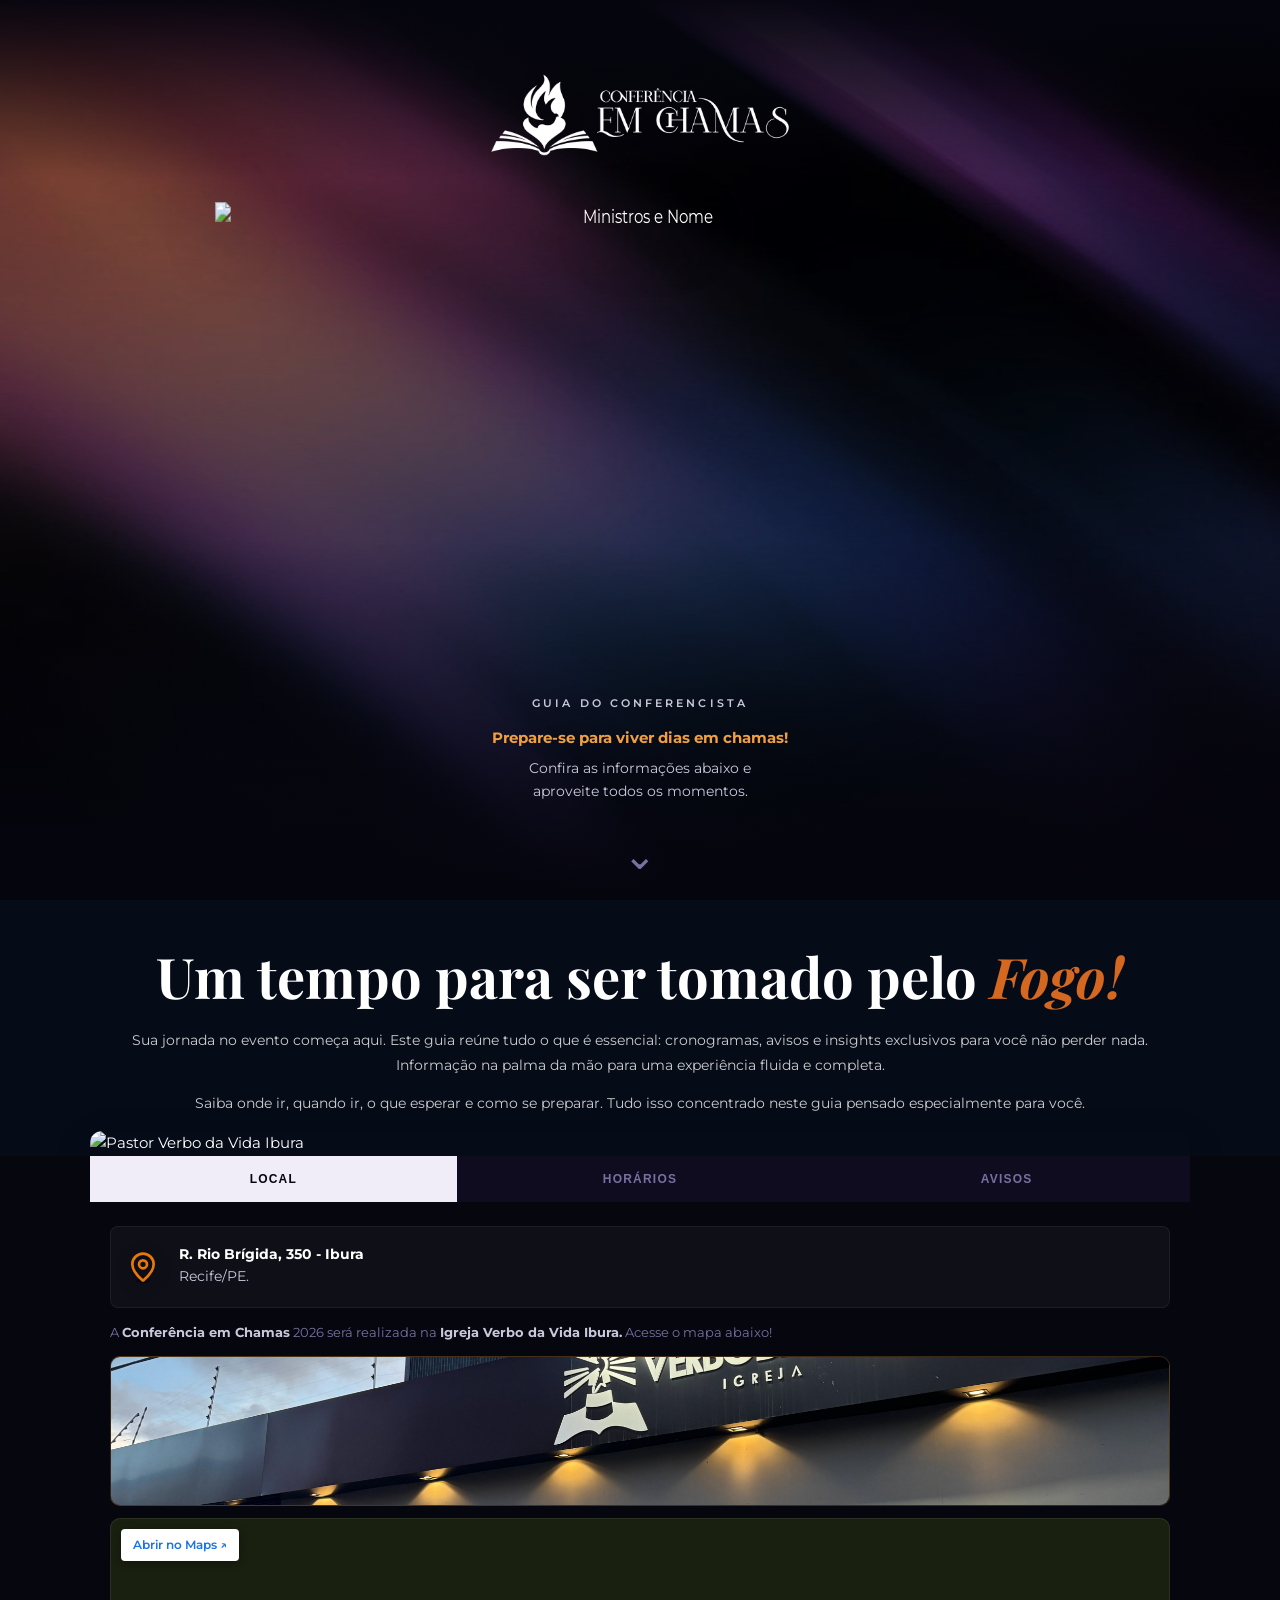
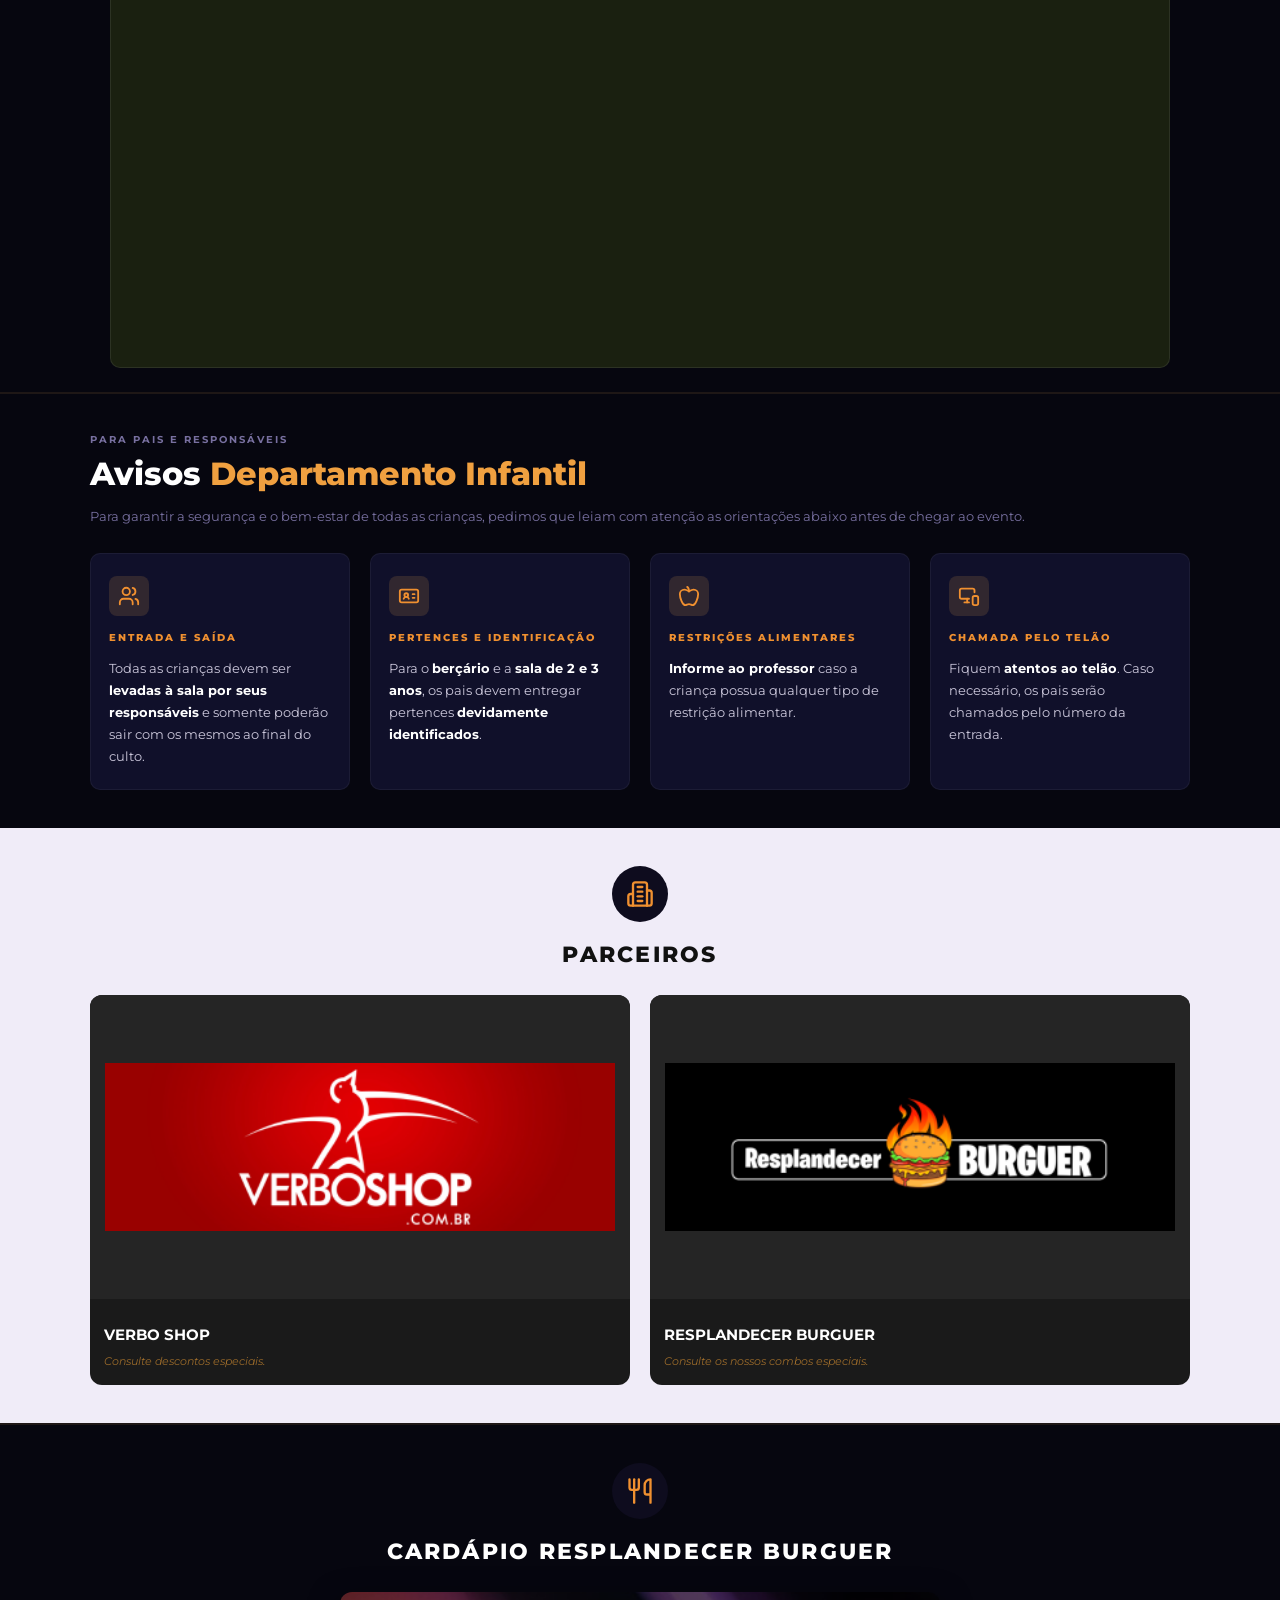
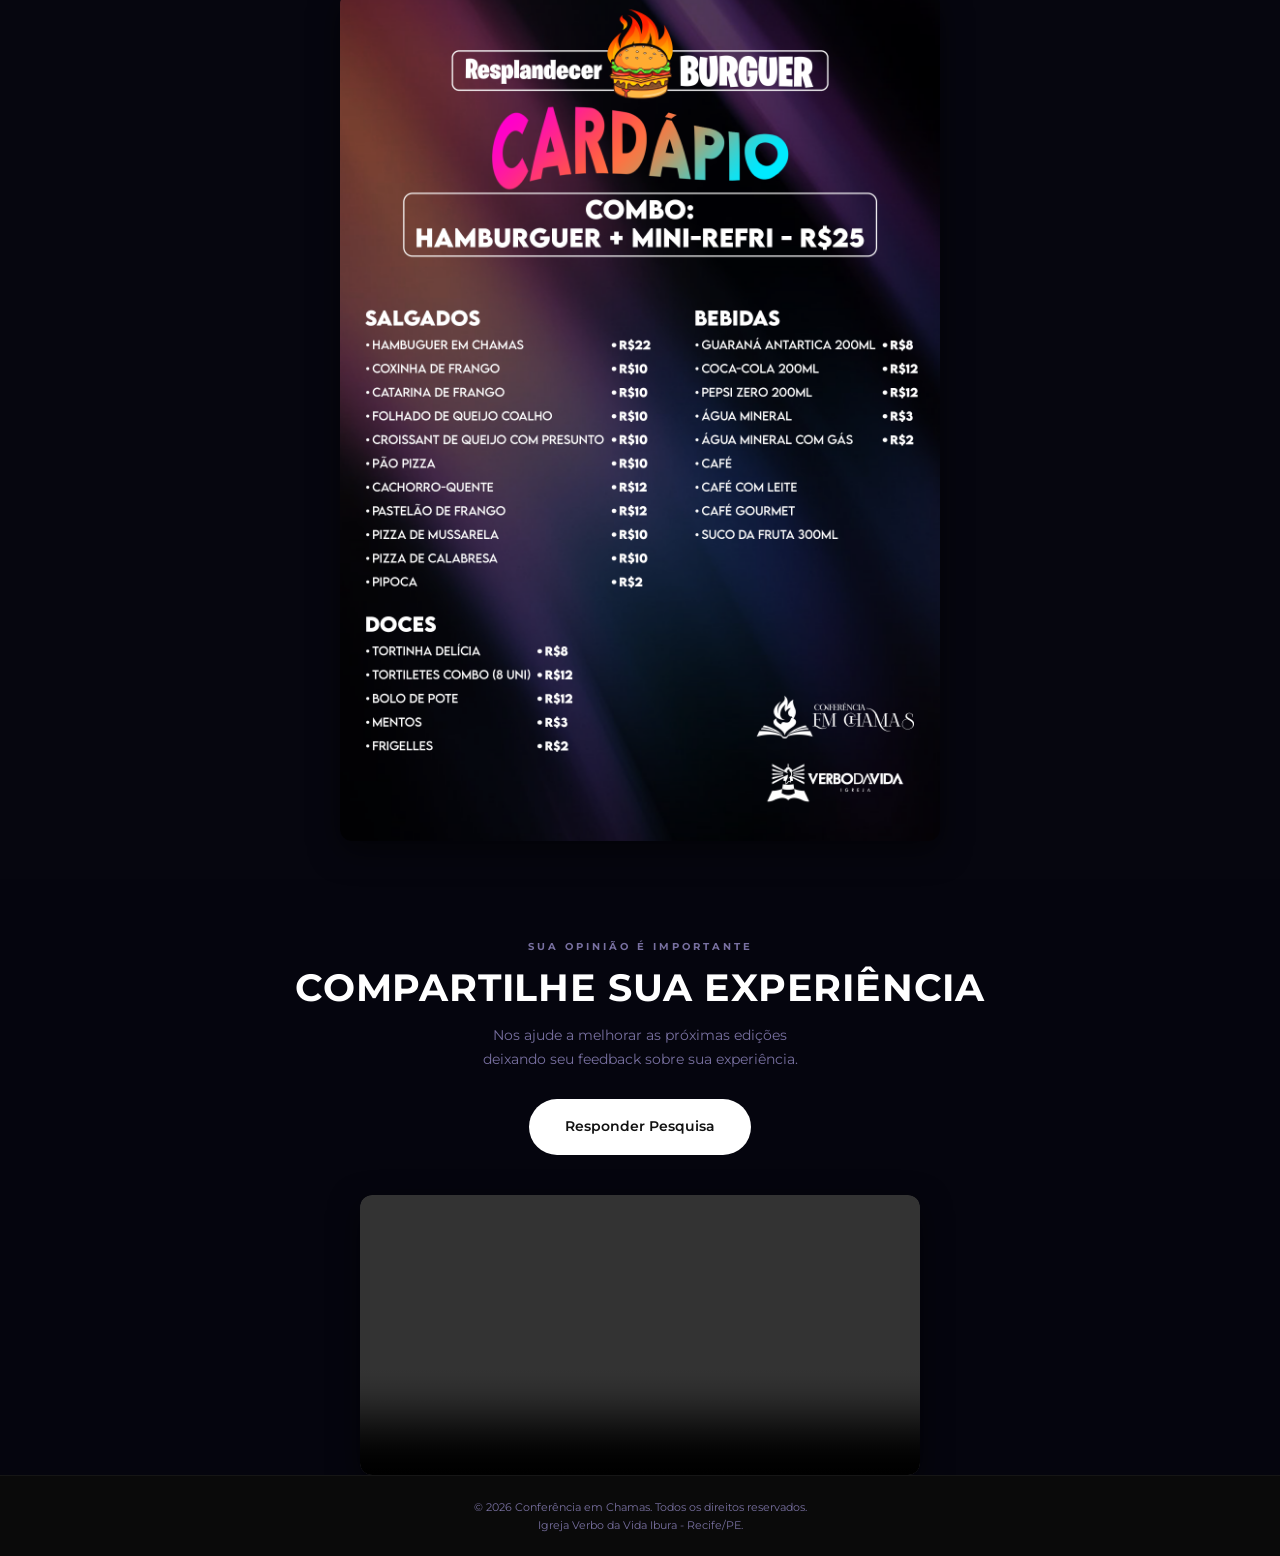
==== commit 5ed43995: "Ajuste na section hero e imagem dos ministros" ====
--- a/index.html
+++ b/index.html
@@ -12,7 +12,7 @@
     rel="stylesheet" />
 
   <!-- Estilos Externos -->
-  <link rel="stylesheet" href="style.css?v=2.0">
+  <link rel="stylesheet" href="style.css?v=4.0">
 </head>
 
 <body>
@@ -33,7 +33,7 @@
     <!-- Descrições de apoio -->
     <div class="hero-content-group">
       <div class="hero-guide">Guia do Conferencista</div>
-      <p class="hero-tagline">Prepare-se para viver dias em chamas.</p>
+      <p class="hero-tagline">Prepare-se para viver dias em chamas!</p>
       <p class="hero-desc">Confira as informações abaixo e aproveite todos os momentos.</p>
     </div>
 
@@ -129,15 +129,15 @@
     <div id="tab-avisos" class="tab-content">
       <div class="notice-list">
         <div class="notice-row"><span class="notice-dash">–</span><span><strong>Não entrar</strong> com alimentação e
-            copos de bebidas diversas no Templo; use sua garrafa de água.</span></div>
+            copos de bebidas diversas na Nave; use sua garrafa de água ou copo com tampa.</span></div>
         <div class="notice-row"><span class="notice-dash">–</span><span>Pedimos para <strong>não guardar</strong>
             lugar.</span></div>
         <div class="notice-row"><span class="notice-dash">–</span><span><strong>Deixar seu</strong> celular em modo
             avião.</span></div>
         <div class="notice-row"><span class="notice-dash">–</span><span>O <strong>VerboShop</strong> funcionará antes
             dos cultos e também nos intervalos da programação.</span></div>
-        <div class="notice-row"><span class="notice-dash">–</span><span>Não entrar com garrafinha sem tampa, copos,
-            comida e chiclete <strong>no auditório</strong>.</span></div>
+        <div class="notice-row"><span class="notice-dash">–</span><span>Temos um <strong>novo estacionamento</strong> ao
+            lado da igreja. Nossa equipe de trânsito estará a postos para orientá-lo.</span></div>
         <div class="notice-row"><span class="notice-dash">–</span><span>A pulseira é de <strong>uso obrigatório</strong>
             durante todo o evento.</span></div>
         <div class="notice-row"><span class="notice-dash">–</span><span>Fique atento aos horários das
@@ -317,7 +317,8 @@
     <div class="eval-kicker">SUA OPINIÃO É IMPORTANTE</div>
     <h2 class="eval-title">Compartilhe sua experiência</h2>
     <p class="eval-desc">Nos ajude a melhorar as próximas edições deixando seu feedback sobre sua experiência.</p>
-    <a href="#" class="eval-btn">Responder Pesquisa</a>
+    <a href="https://wa.me/5581992080488?text=Quero%20compartilhar%20minha%20experi%C3%AAncia%20na%20Confer%C3%AAncia%20em%20Chamas%20e%20dar%20uma%20ideia%20para%20as%20pr%C3%B3ximas%20edi%C3%A7%C3%B5es!%20%F0%9F%94%A5%0A%0ANome%3A%20%0ACidade%2FEstado%3A%20%0AIgreja%3A%20%0A%0AMinha%20experi%C3%AAncia%3A%0A%0AMinha%20sugest%C3%A3o%20de%20melhoria%3A%0A"
+      class="eval-btn" target="_blank">Responder Pesquisa</a>
     <div class="eval-video-container">
       <video src="conf-vid-1.mp4" controls autoplay loop muted playsinline></video>
     </div>
--- a/style.css
+++ b/style.css
@@ -135,24 +135,33 @@
 
 .hero-content-group {
   position: relative;
-  top: -30px;
-  margin-top: -50px;
-  /* Combinando margem e posição para garantir o movimento */
+  top: 0;
+  margin-top: 80px;
   margin-bottom: auto;
-  /* Deixa o espaço para a seta no final */
-}
-
-/* Ajustes para telas pequenas (iPhone SE) para evitar sobreposição na section hero */
-@media (max-width: 380px) and (max-height: 700px) {
+  z-index: 2;
+}
+
+@media (min-width: 768px) {
+  .hero-content-group {
+    top: -10px;
+    margin-top: -10px;
+  }
+}
+
+/* Ajustes globais para telas pequenas e médias (evitar sobreposição na section hero causada pelo scale) */
+@media (max-width: 767px) {
   .hero-logo-box {
-    margin-top: -30px;
-  }
+    margin-top: -10px;
+  }
+
   .hero-ministers-box {
-    margin-top: -35px;
-  }
+    margin-top: -20px;
+    padding-bottom: 40%; /* Cria um bolsão vazio que abraça o vazamento inferior da imagem esticada */
+  }
+
   .hero-content-group {
-    top: 0;
-    margin-top: -10px;
+    margin-top: 60px;
+    transform: translateY(20px);
   }
 }
 
@@ -1052,4 +1061,79 @@
   z-index: 999;
   backdrop-filter: blur(4px);
   transition: opacity .2s;
+}
+
+/* =========================================
+   RESPONSIVIDADE: TABLETS E DESKTOPS
+   ========================================= */
+
+@media (min-width: 768px) {
+
+  .intro,
+  .tabs-section,
+  .infantil,
+  .partners,
+  .menu-resplandecer,
+  .cantinas,
+  .eval,
+  footer {
+    padding-left: max(24px, calc((100vw - 800px) / 2));
+    padding-right: max(24px, calc((100vw - 800px) / 2));
+  }
+
+  .child-cards,
+  .partner-cards,
+  .cant-list {
+    display: grid;
+    grid-template-columns: repeat(2, 1fr);
+    gap: 20px;
+  }
+
+  .intro h2 {
+    font-size: 2.8rem;
+    text-align: center;
+  }
+
+  .intro p {
+    text-align: center;
+  }
+}
+
+@media (min-width: 1024px) {
+
+  .intro,
+  .tabs-section,
+  .infantil,
+  .partners,
+  .menu-resplandecer,
+  .cantinas,
+  .eval,
+  footer {
+    padding-left: max(24px, calc((100vw - 1100px) / 2));
+    padding-right: max(24px, calc((100vw - 1100px) / 2));
+  }
+
+  .child-cards {
+    grid-template-columns: repeat(4, 1fr);
+  }
+
+  .map-outer {
+    height: 450px;
+  }
+
+  .intro h2 {
+    font-size: 3.5rem;
+  }
+
+  .sched-items {
+    display: grid;
+    grid-template-columns: repeat(2, 1fr);
+    gap: 16px;
+  }
+
+  .notice-list {
+    display: grid;
+    grid-template-columns: repeat(2, 1fr);
+    gap: 16px;
+  }
 }
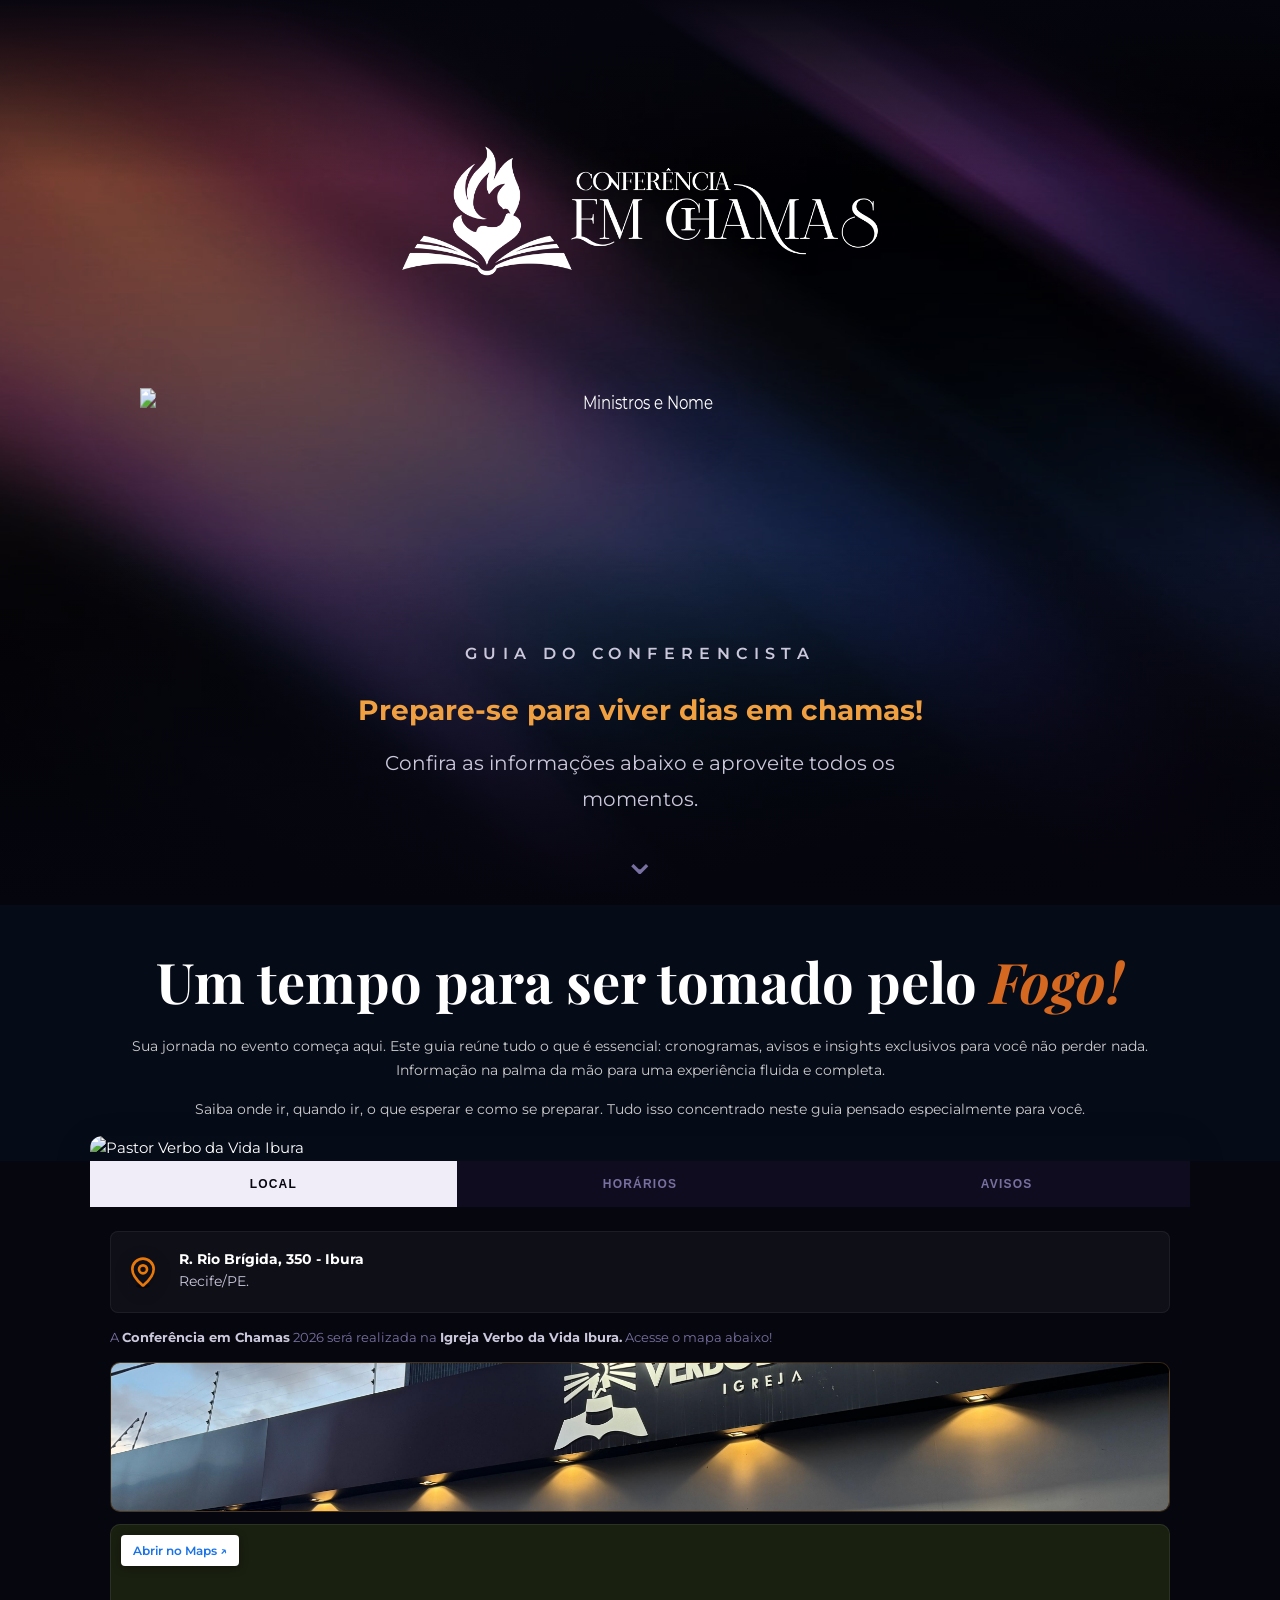
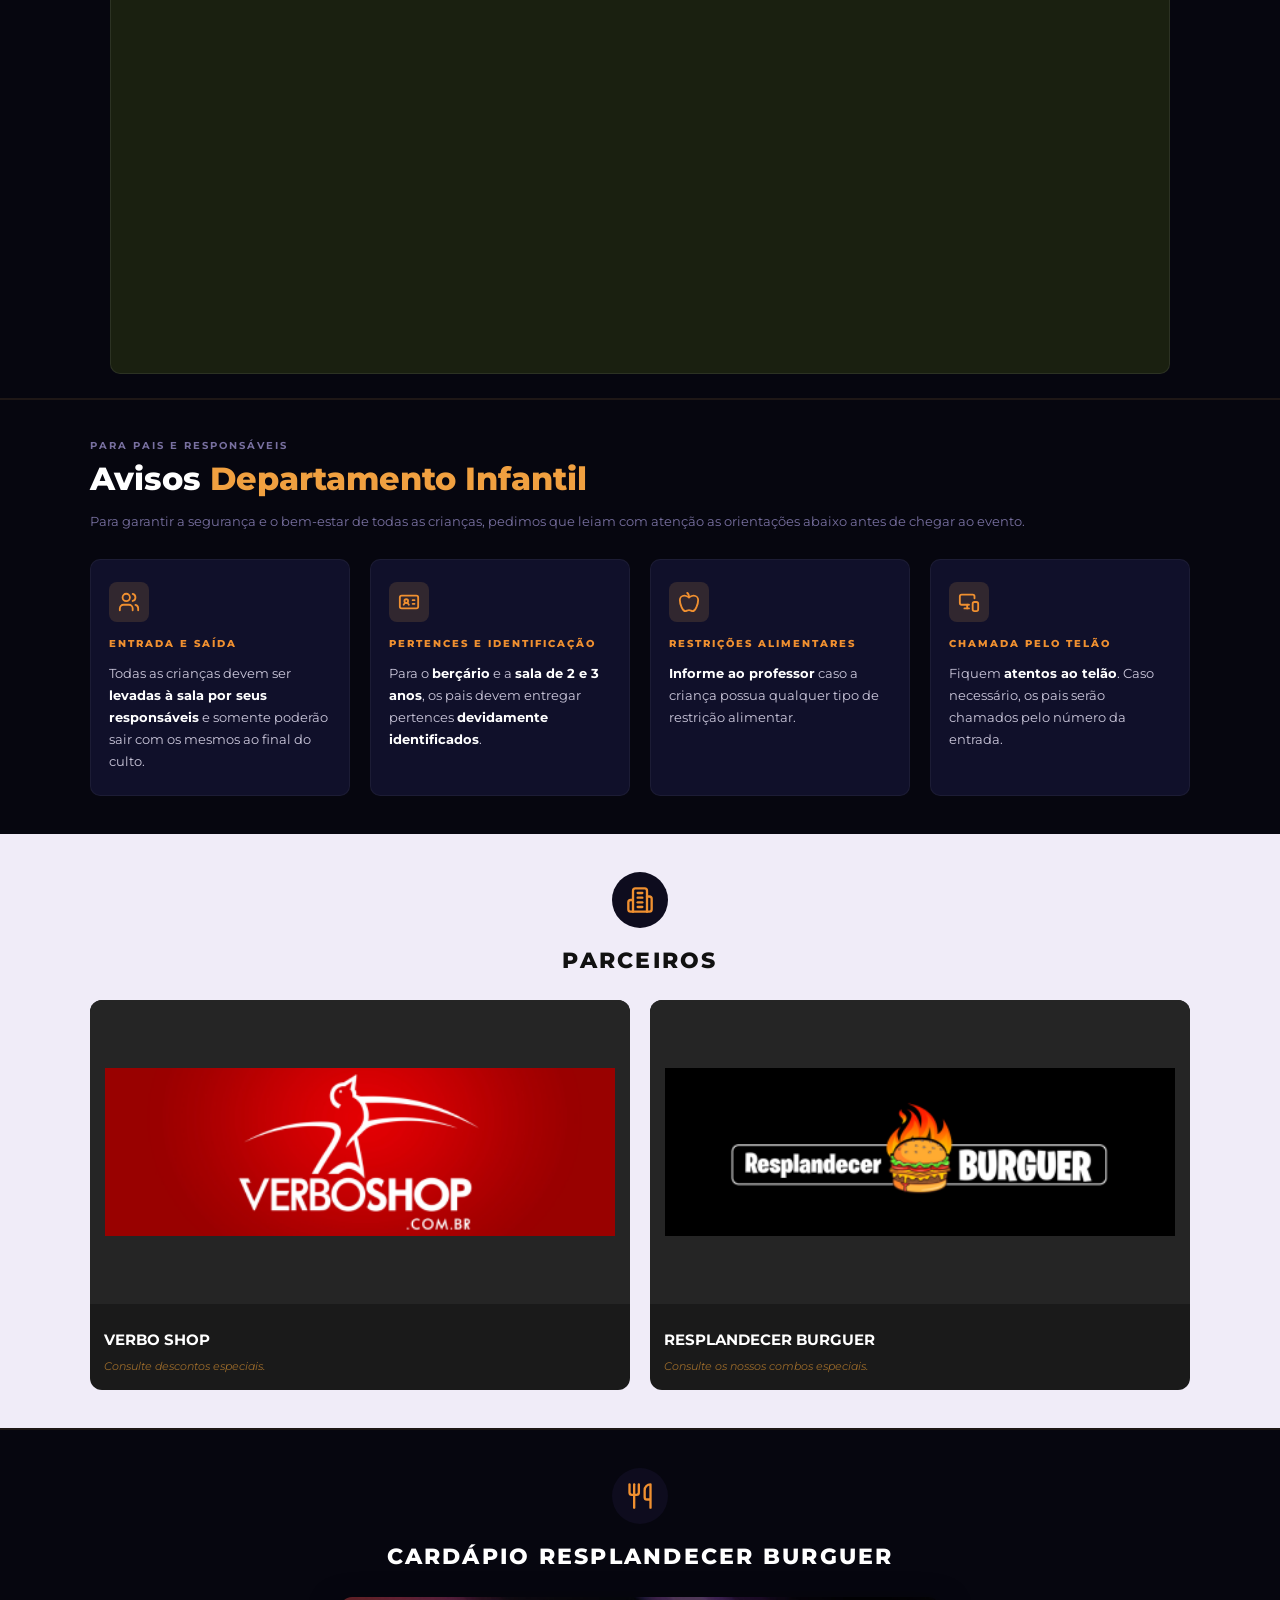
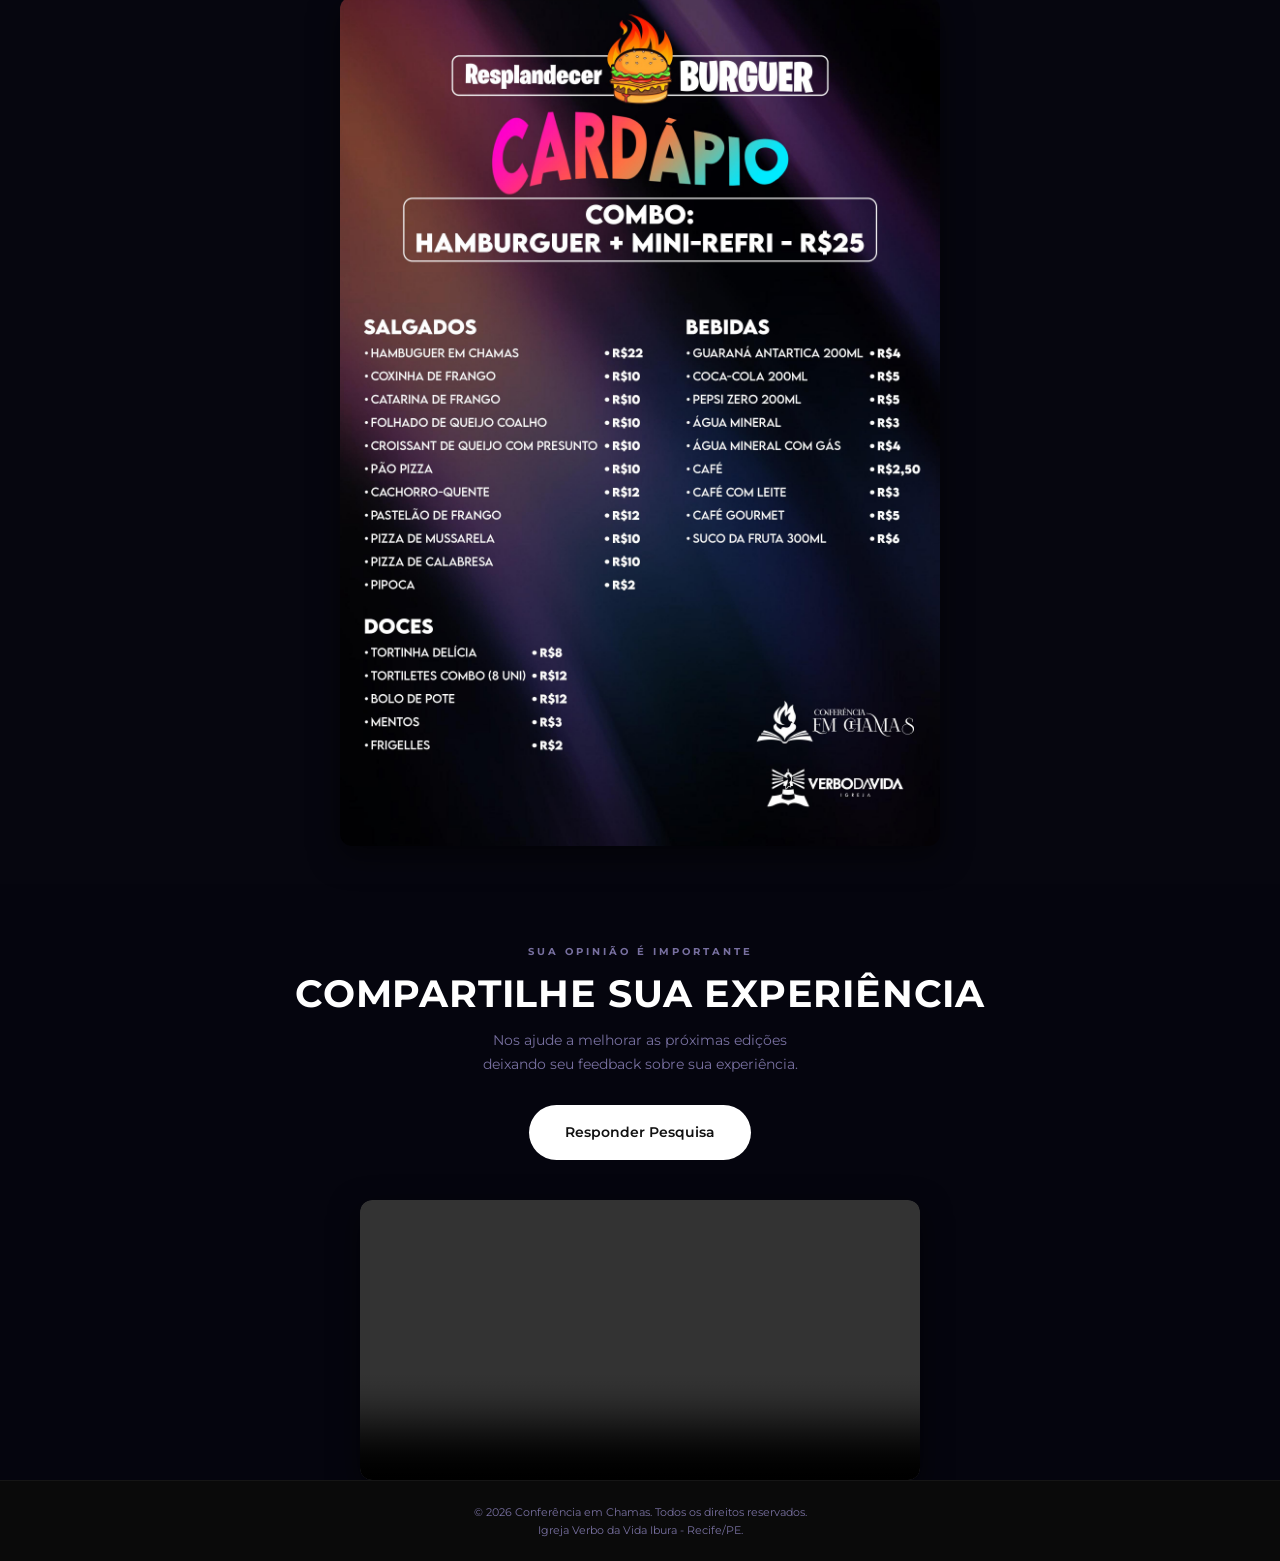
==== commit 0ed4c14a: "Add files via upload" ====
--- a/index.html
+++ b/index.html
@@ -273,7 +273,7 @@
       <h2 class="menu-title">Cardápio Resplandecer Burguer</h2>
     </div>
     <div class="menu-content">
-      <img src="cardapio_conf_em_chamas.png" alt="Cardápio Resplandecer Burguer" class="menu-img">
+      <img src="cardapio_conf_em_chamas.jpeg" alt="Cardápio Resplandecer Burguer" class="menu-img">
     </div>
   </section>
 
--- a/style.css
+++ b/style.css
@@ -142,9 +142,12 @@
 }
 
 @media (min-width: 768px) {
+  .hero-ministers-box {
+    padding-bottom: 25%;
+  }
   .hero-content-group {
-    top: -10px;
-    margin-top: -10px;
+    top: 0;
+    margin-top: 40px;
   }
 }
 
@@ -1136,4 +1139,36 @@
     grid-template-columns: repeat(2, 1fr);
     gap: 16px;
   }
+
+  /* Ajustes Hero para Monitores Grandes (Ex: 27 polegadas) */
+  .hero-logo {
+    max-width: 480px;
+    padding-top: 4vh;
+  }
+
+  .hero-ministers-box {
+    max-width: 1000px;
+    padding-bottom: 15%;
+  }
+
+  .hero-content-group {
+    margin-top: 40px;
+  }
+
+  .hero-guide {
+    font-size: 16px;
+    letter-spacing: .4em;
+    margin-bottom: 20px;
+  }
+
+  .hero-tagline {
+    font-size: 28px;
+    margin-bottom: 12px;
+  }
+
+  .hero-desc {
+    font-size: 20px;
+    max-width: 600px;
+    line-height: 1.8;
+  }
 }
